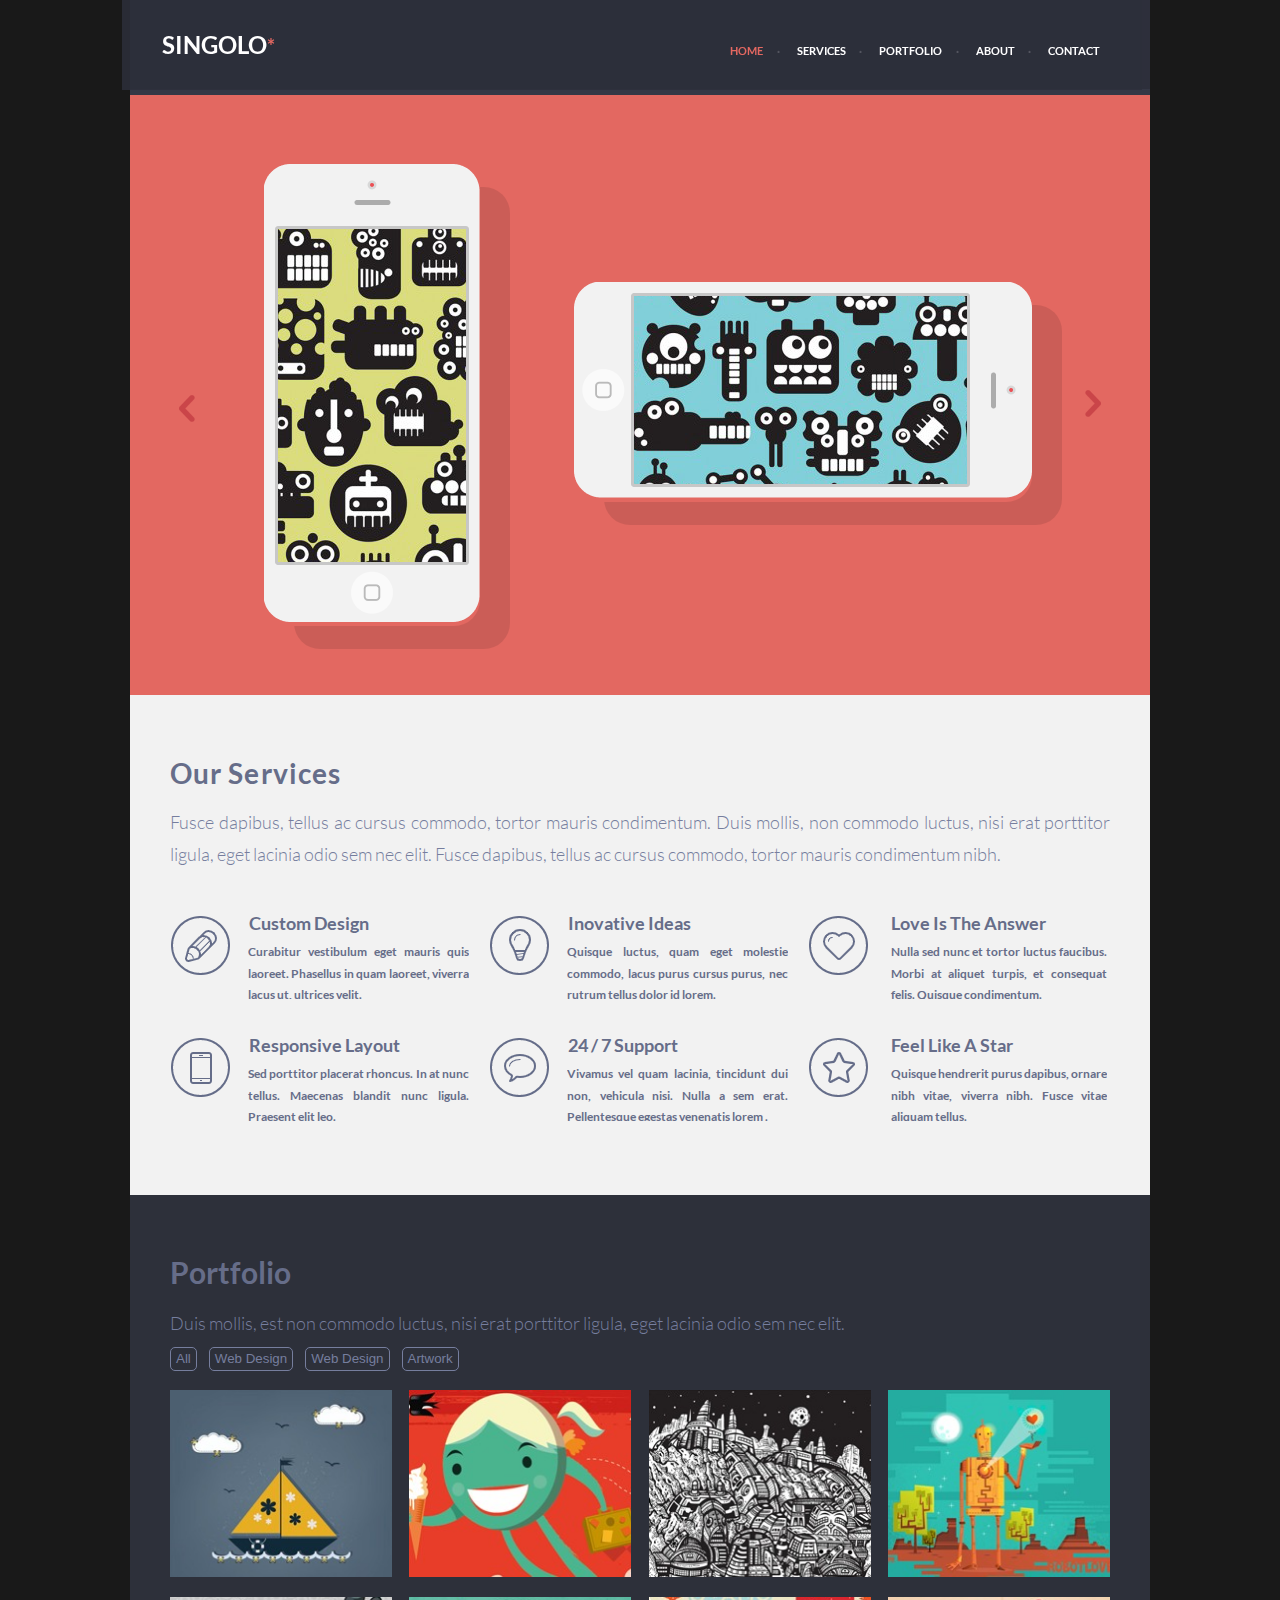
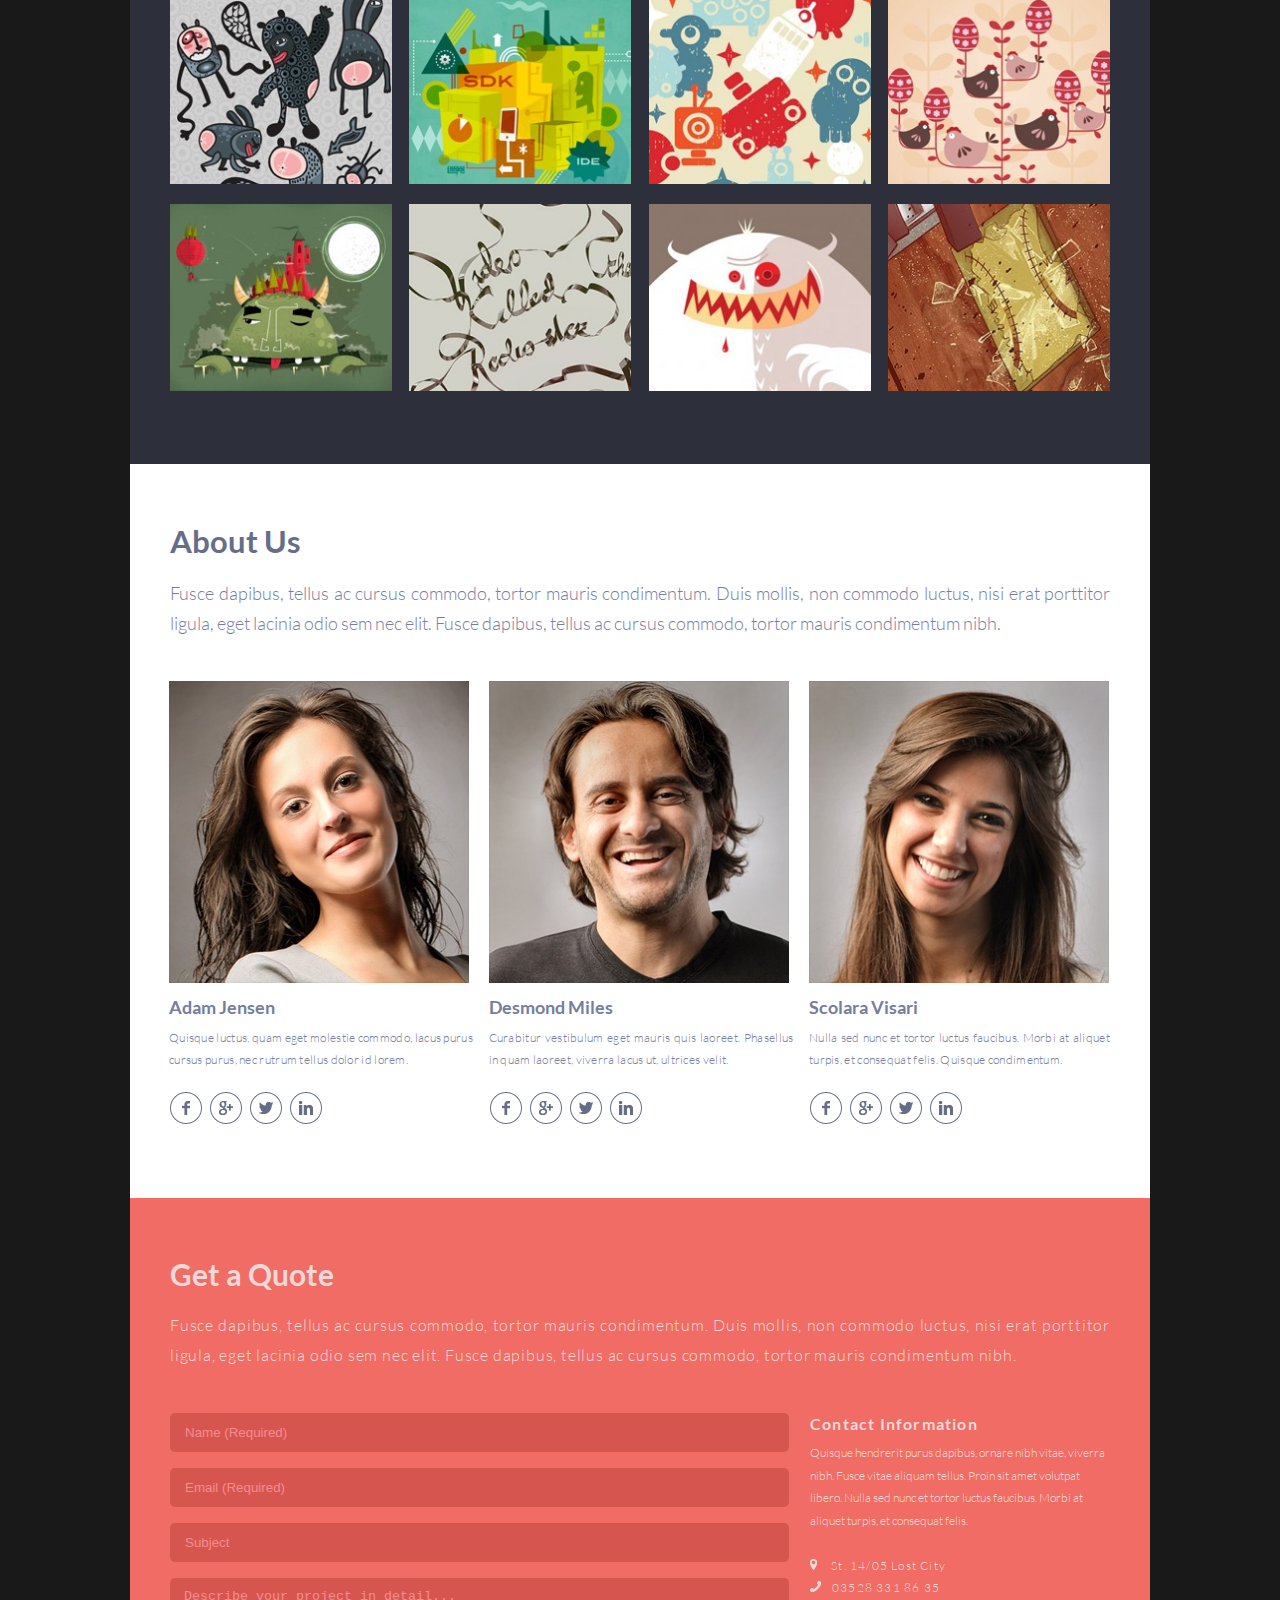
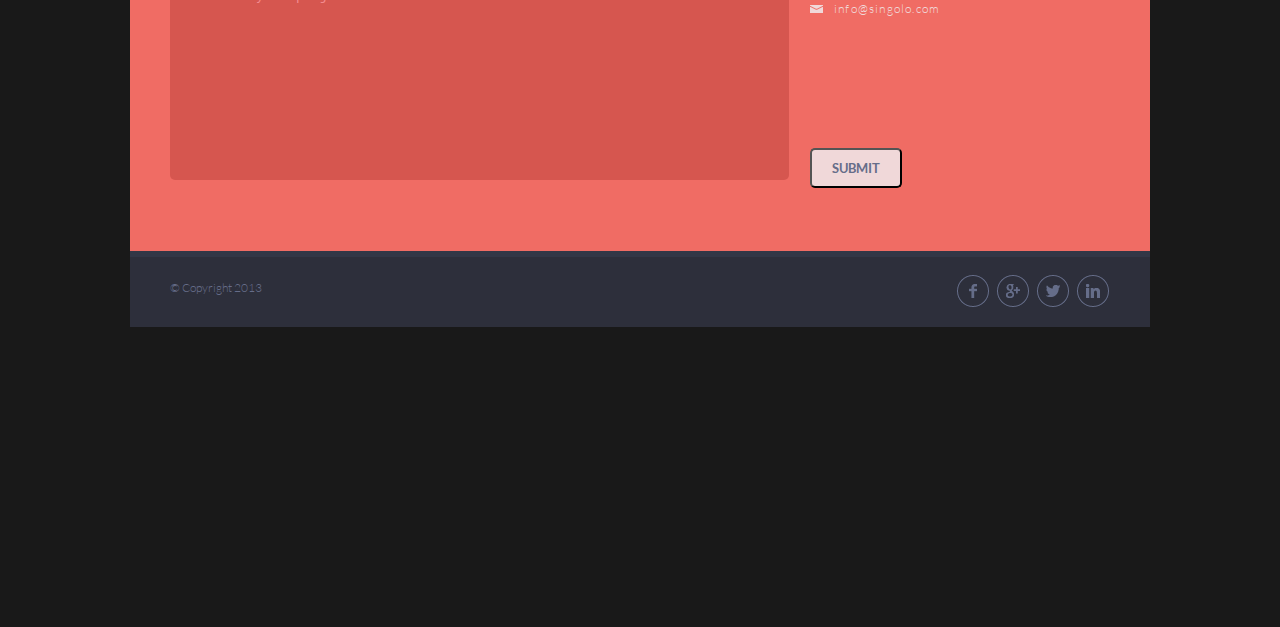
==== index.html @ 14930877 "feat: scroll" ====
<!DOCTYPE html>
<html lang="en">

<head>
    <meta charset="UTF-8">
    <meta name="viewport" content="width=device-width, initial-scale=1.0">
    <link rel="stylesheet" href="./style.css">
    <link rel="shortcut icon" href="./assets/star1.png" type="image/x-icon">
    <title>Singolo</title>
</head>

<body>
    <div class="block" id="home">
        <header class="fixed">
            <!-- <a name="home"></a> -->
            <div class="header">

                <div class="logo">
                    <h1><span>SINGOLO</span><span class="logo-star">*</span></h1>
                </div>
                <ul class="menu" id="top-menu">
                    <li><a class="top-link active" href="#home">HOME</a></li>
                    <li><a class="top-link" href="#services">SERVICES</a></li>
                    <li><a class="top-link" href="#portfolio">PORTFOLIO</a></li>
                    <li><a class="top-link" href="#about-us">ABOUT</a></li>
                    <li><a class="top-link" href="#contacts">CONTACT</a></li>
                </ul>
            </div>
        </header>

        <div class="top-space wrapper"></div>
        <div class="line-top"></div>
        <section class="main wrapper">

            <div class="carousel">
                <div class="item-container">
                    <div class="item current">
                        <div class="slide">
                            <div class="vert_phone">
                                <img src="./assets/vertical.png" alt="Vertical">
                                <div class="black-left hidden"></div>
                            </div>
                            <div class="horizontal_phone">
                                <img src="./assets/horiz.png" alt="Horizontal">
                                <div class="black-right hidden"></div>
                            </div>
                        </div>
                    </div>
                    <div class="item blue">
                        <div class="slide">
                            <div class="slide-blue">
                                <img src="./assets/Component1.png" alt="slide2">
                                <div class="black-blue hidden"></div>
                            </div>
                        </div>
                    </div>
                </div>
                <div class="left-arr">
                    <img src="./assets/left.svg" alt="left arrow">
                </div>
                <div class="right-arr">
                    <img src="./assets/right.svg" alt="right arrow">
                </div>

            </div>
        </section>
    </div>

    <main>
        <section class="services wrapper block" id="services">
            <!-- <a name="services"></a> -->
            <p class="services_title">Our Services</p>
            <p class="service_text">Fusce dapibus, tellus ac cursus commodo, tortor mauris condimentum. Duis mollis, non commodo luctus, nisi erat porttitor ligula, eget lacinia odio sem nec elit. Fusce dapibus, tellus ac cursus commodo, tortor mauris condimentum nibh.</p>
            <div class="service_list">
                <div class="service_item">
                    <div class="service-img">
                        <img src="./assets/pen.png" alt="pen">
                    </div>
                    <div class="combo-text">
                        <p class="title">Custom Design</p>
                        <p class="text">Curabitur vestibulum eget mauris quis laoreet. Phasellus in quam laoreet, viverra lacus ut, ultrices velit.</p>
                    </div>
                </div>
                <div class="service_item">
                    <div class="service-img"><img src="./assets/bulb.png" alt="bulb"></div>
                    <div class="combo-text">
                        <p class="title">Inovative Ideas</p>
                        <p class="text">Quisque luctus, quam eget molestie commodo, lacus purus cursus purus, nec rutrum tellus dolor id lorem.</p>
                    </div>
                </div>
                <div class="service_item">
                    <div class="service-img"><img src="./assets/heart.png" alt="heart"></div>
                    <div class="combo-text">
                        <p class="title">Love Is The Answer</p>
                        <p class="text">Nulla sed nunc et tortor luctus faucibus. Morbi at aliquet turpis, et consequat felis. Quisque condimentum.</p>
                    </div>
                </div>
                <div class="service_item">
                    <div class="service-img"><img src="./assets/phone.png" alt="layout"></div>
                    <div class="combo-text">
                        <p class="title">Responsive Layout</p>
                        <p class="text">Sed porttitor placerat rhoncus. In at nunc tellus. Maecenas blandit nunc ligula. Praesent elit leo.</p>
                    </div>
                </div>
                <div class="service_item">
                    <div class="service-img"><img src="./assets/bubble.png" alt="bubble"></div>
                    <div class="combo-text">
                        <p class="title">24 / 7 Support</p>
                        <p class="text">Vivamus vel quam lacinia, tincidunt dui non, vehicula nisi. Nulla a sem erat. Pellentesque egestas venenatis lorem .</p>
                    </div>
                </div>
                <div class="service_item">
                    <div class="service-img"><img src="./assets/star.png" alt="star"></div>
                    <div class="combo-text">
                        <p class="title">Feel Like A Star</p>
                        <p class="text">Quisque hendrerit purus dapibus, ornare nibh vitae, viverra nibh. Fusce vitae aliquam tellus.</p>
                    </div>
                </div>
            </div>

        </section>

        <section class="portfolio wrapper block" id="portfolio">
            <!-- <a name="portfolio"></a> -->
            <h2>Portfolio</h2>
            <p class="portfolio-text">
                Duis mollis, est non commodo luctus, nisi erat porttitor ligula, eget lacinia odio sem nec elit.
            </p>
            <div class="portfolio-buttons">
                <button>All</button>
                <button>Web Design</button>
                <button>Web Design</button>
                <button>Artwork</button>
            </div>
            <div class="plates" id="plates">
                <div class="plate"><img src="./assets/Project1.jpeg" alt="proj1"></div>
                <div class="plate"><img src="./assets/Project2.jpeg" alt="proj2"></div>
                <div class="plate"><img src="./assets/Layer3.jpeg" alt="proj3"></div>
                <div class="plate"><img src="./assets/Project4.jpeg" alt="proj4"></div>
                <div class="plate"><img src="./assets/Project5.jpeg" alt="proj5"></div>
                <div class="plate"><img src="./assets/Project6.jpeg" alt="proj6"></div>
                <div class="plate"><img src="./assets/Layer7.jpeg" alt="proj7"></div>
                <div class="plate"><img src="./assets/Layer 8.jpeg" alt="proj8"></div>
                <div class="plate"><img src="./assets/Project9.jpeg" alt="proj9"></div>
                <div class="plate"><img src="./assets/Project10.jpeg" alt="proj10"></div>
                <div class="plate"><img src="./assets/Project11.jpeg" alt="proj11"></div>
                <div class="plate"><img src="./assets/Project12.jpeg" alt="proj12"></div>
            </div>

        </section>

        <section class="about-us wrapper block" id="about-us">
            <!-- <a name="about-us"></a> -->
            <h2>About Us</h2>
            <p class="about-us_text">
                Fusce dapibus, tellus ac cursus commodo, tortor mauris condimentum. Duis mollis, non commodo luctus, nisi erat porttitor ligula, eget lacinia odio sem nec elit. Fusce dapibus, tellus ac cursus commodo, tortor mauris condimentum nibh.
            </p>
            <div class="cards">
                <div class="card">
                    <div class="photo">
                        <img src="./assets/pic1.jpeg" alt="photo1">
                    </div>
                    <h3>Adam Jensen</h3>
                    <p>Quisque luctus, quam eget molestie commodo, lacus purus cursus purus, nec rutrum tellus dolor id lorem.
                    </p>
                    <div class="icons">
                        <a href="#" class="icon"><img src="./assets/facebook.png" alt="facebook"></a>
                        <a href="#" class="icon"><img src="./assets/google.png" alt="google"></a>
                        <a href="#" class="icon"><img src="./assets/twitter.png" alt="twitter"></a>
                        <a href="#" class="icon"><img src="./assets/linkedin.png" alt="linkedIn"></a>
                    </div>
                </div>

                <div class="card">
                    <div class="photo">
                        <img src="./assets/pic2.jpeg" alt="photo2">
                    </div>
                    <h3>Desmond Miles</h3>
                    <p>Curabitur vestibulum eget mauris quis laoreet. Phasellus in quam laoreet, viverra lacus ut, ultrices velit.
                    </p>
                    <div class="icons">
                        <a href="#" class="icon"><img src="./assets/facebook.png" alt="facebook"></a>
                        <a href="#" class="icon"><img src="./assets/google.png" alt="google"></a>
                        <a href="#" class="icon"><img src="./assets/twitter.png" alt="twitter"></a>
                        <a href="#" class="icon"><img src="./assets/linkedin.png" alt="linkedIn"></a>
                    </div>
                </div>

                <div class="card">
                    <div class="photo">
                        <img src="./assets/pic3.jpeg" alt="photo3">
                    </div>
                    <h3>Scolara Visari</h3>
                    <p>Nulla sed nunc et tortor luctus faucibus. Morbi at aliquet turpis, et consequat felis. Quisque condimentum.
                    </p>
                    <div class="icons">
                        <a href="#" class="icon"><img src="./assets/facebook.png" alt="facebook"></a>
                        <a href="#" class="icon"><img src="./assets/google.png" alt="google"></a>
                        <a href="#" class="icon"><img src="./assets/twitter.png" alt="twitter"></a>
                        <a href="#" class="icon"><img src="./assets/linkedin.png" alt="linkedIn"></a>
                    </div>
                </div>

            </div>

        </section>

        <section class="last-part wrapper block" id="contacts">
            <!-- <a name="contacts"></a> -->
            <h2>Get a Quote</h2>
            <p>Fusce dapibus, tellus ac cursus commodo, tortor mauris condimentum. Duis mollis, non commodo luctus, nisi erat porttitor ligula, eget lacinia odio sem nec elit. Fusce dapibus, tellus ac cursus commodo, tortor mauris condimentum nibh.
            </p>
            <div class="form">
                <form action="/action_page.php" target="_blank" method="post" id="data">
                    <input type="text" placeholder="Name (Required)" id="fName" name="fName" required>
                    <input type="email" placeholder="Email (Required)" id="email" name="email" required>
                    <input type="text" placeholder="Subject" id="subject" name="subject">
                    <textarea placeholder="Describe your project in detail..." id="description"></textarea>
                </form>
                <div class="contact-info">
                    <h4>Contact Information</h4>
                    <p class="form-text">Quisque hendrerit purus dapibus, ornare nibh vitae, viverra nibh. Fusce vitae aliquam tellus. Proin sit amet volutpat libero. Nulla sed nunc et tortor luctus faucibus. Morbi at aliquet turpis, et consequat felis.</p>
                    <div class="form-address">
                        <a href="#"><img src="./assets/location.png" alt="location"> St. 14/05 Lost City</a><br>
                        <a href="tel:3318635"><img src="./assets/cell.png" alt="phone">03528 331 86 35 </a><br>
                        <a href="mailto:info@singolo.com"><img src="./assets/mail.png" alt="mail">info@singolo.com</a>
                    </div>
                    <button class="submit-button" type="submit" form="data">SUBMIT</button>
                    <div class="message hidden" id="message-block">
                        <div class="message" id="message">
                            <p>The letter was sent</p>
                            <p><span id="topic"></span> </p>
                            <p><span id="about-what"></span> </p>
                            <button id="close-message">OK</button>
                        </div>
                    </div>
                </div>
            </div>

        </section>
    </main>
    <footer class="footer wrapper">
        <div class="line"></div>

        <div class="footer-info">
            <div>
                <p>&copy; Copyright 2013</p>
            </div>
            <div class="icons bottom">
                <a href="#" class="icon"><img src="./assets/facebook.png" alt="facebook"></a>
                <a href="#" class="icon"><img src="./assets/google.png" alt="google"></a>
                <a href="#" class="icon"><img src="./assets/twitter.png" alt="twitter"></a>
                <a href="#" class="icon"><img src="./assets/linkedin.png" alt="linkedIn"></a>
            </div>
        </div>
    </footer>
    <script src="./script.js"></script>
</body>

</html>
---- style.css ----
@font-face {
    font-family: "Lato";
    src: url("./assets/Lato-Regular.ttf");
}

@font-face {
    font-family: "Lato";
    src: url("./assets/Lato-Light.ttf");
    font-weight: lighter;
}

@font-face {
    font-family: "Lato";
    src: url("./assets/Lato-Bold.ttf");
    font-weight: bold;
}

html {
    scroll-behavior: smooth;
}

* {
    box-sizing: border-box;
    margin: 0;
    padding: 0;
}

body {
    background-color: #191919;
    font-family: "Lato";
}

h1 {
    font-size: 24px;
    font-weight: bold;
    color: white;
}

.logo-star {
    color: #e36861;
    font-size: 20px;
    font-weight: bold;
}

.wrapper {
    max-width: 1020px;
    margin: 0 auto;
    padding: 0 40px;
    background: #2d2f3b;
}

.fixed {
    width: 1020px;
    padding: 0 40px;
    background: rgba(45, 47, 59, 0.85);
    position: fixed;
    top: 0;
    left: calc(100vw/2 - 518px);
    z-index: 5;
}

.header {
    display: flex;
    height: 90px;
    justify-content: space-between;
    align-items: center;
    color: white;
    font-weight: bold;
    padding-top: 10px;
    padding-right: 2px;
}

.logo {
    height: 20px;
    padding-bottom: 40px;
}

.menu {
    display: flex;
    width: 370px;
    font-size: 11px;
    list-style: none;
    justify-content: space-between;
    height: 100%;
    align-items: center;
}

.top-link {
    height: 90%;
    line-height: 7;
    color: white;
    text-decoration: none;
}

.top-link::before {
    content: '·';
    color: #ffffff30;
    margin-right: 17px;
}

.top-link:hover {
    color: #e36861;
}

.menu li:first-child a::before {
    content: '';
    margin-right: 0;
}

.menu:hover {
    cursor: pointer;
}

.active {
    color: #e36861;
}

.line-top {
    background-color: #353846;
    height: 6px;
    width: 1020px;
    margin: 0 auto;
}

.line {
    background-color: #323746;
    height: 6px;
    width: 1020px;
    margin: 0 auto;
}

.top-space {
    height: 89px;
    background-color: rgb(45, 47, 59);
}

.main {
    height: 600px;
    background-color: #e36861;
    display: flex;
    justify-content: space-between;
    align-items: center;
    position: relative;
}

.left-arr {
    position: absolute;
    top: 50%;
    left: 1%;
}

.right-arr {
    position: absolute;
    top: 49%;
    right: 1%;
}

.left-arr:hover,
.right-arr:hover {
    cursor: pointer;
    transform: scale(1.3);
}

.vert_phone {
    box-shadow: 30px 23px 0px 0px rgba(0, 0, 0, 0.1);
    border-radius: 26px;
}

.horizontal_phone {
    margin-right: -16px;
    margin-top: -7px;
    box-shadow: 30px 23px 0px 0px rgba(0, 0, 0, 0.1);
    border-radius: 26px;
}

.services {
    height: 500px;
    background-color: #f2f2f2;
    color: #666d89;
    border-bottom: solid 6px #f2f2f2;
}

.services_title {
    padding-top: 61px;
    letter-spacing: 1.1px;
    font-weight: bold;
    font-size: 28px;
    color: rgba(102, 109, 137, 255);
}

.service_text {
    margin-top: 16px;
    font-weight: lighter;
    font-size: 18px;
    color: rgba(118, 126, 158, 255);
    line-height: 1.8;
    width: 100%;
    text-align: justify;
}

.service_list {
    display: flex;
    flex-wrap: wrap;
    margin-top: 44px;
    width: 957px;
}

.service_item {
    display: flex;
    max-width: 299px;
    margin-right: 20px;
    text-align: justify;
    max-height: 84px;
    margin-bottom: 38px;
    line-height: 1.4;
}

.combo-text {
    overflow: hidden;
}

.service-img {
    width: 78px;
}

.service_item img {
    margin-right: 20px;
}

.service_item .title {
    font-size: 18px;
    font-weight: bold;
    margin-top: -4px;
    margin-bottom: 5px;
    padding-left: 1px;
}

.service_list .service_item:nth-child(3n) p {
    padding-left: 5px;
}

.service_item .text {
    font-size: 12px;
    line-height: 1.8;
    font-weight: bold;
}

.portfolio {
    background-color: #2d303a;
    color: #4f5569;
    height: 869px;
}

.portfolio h2 {
    color: #666d89;
    font-family: "Lato";
    font-size: 30px;
    font-weight: bold;
    text-align: left;
    padding-top: 59px;
}

.portfolio-text {
    font-family: Lato;
    font-size: 18px;
    color: rgba(118, 126, 158, 255);
    font-weight: lighter;
    text-align: left;
    margin-top: 22px;
}

.portfolio-buttons {
    padding-top: 10px;
}

.portfolio-buttons button {
    color: rgba(118, 126, 158, 255);
    border: 1px solid rgba(118, 126, 158, 255);
    border-radius: 5px;
    background-color: transparent;
    padding: 3px 5px 4px;
    margin-right: 9px;
    margin-top: 3px;
    outline: none;
}

.portfolio-buttons>button:hover {
    color: white;
    border: 1px solid white;
    cursor: pointer;
}

.plates {
    display: flex;
    overflow: hidden;
    flex-wrap: wrap;
    justify-content: space-between;
    width: 942px;
    height: 618px;
    margin-top: 2px;
}

.plates img {
    width: 222px;
    height: 187px;
}

.plate {
    width: 224px;
    height: 190px;
    margin-top: 17px;
}

.active-border {
    border: #F06C64 solid 5px;
}

.about-us {
    height: 734px;
    background-color: white;
    color: rgba(118, 126, 158, 255);
    font-size: 31px;
    padding-top: 58px;
}

.about-us h2 {
    color: #666d89;
    font-family: "Lato";
    font-weight: bold;
    font-size: 31px;
}

.about-us_text {
    font-size: 18px;
    line-height: 30px;
    color: #767e9e;
    font-family: "Lato";
    font-weight: 300;
    padding-top: 18px;
    width: 100%;
    text-align: justify;
}

.cards {
    display: flex;
    justify-content: space-between;
    margin-top: 43px;
}

.card {
    width: 304px;
    height: 443px;
    margin-left: -1px;
    text-align: justify;
}

.photo img {
    width: 300px;
    height: 302px;
}

.card:nth-child(2) {
    width: 305px;
}

.card:last-child {
    width: 301px;
}

.card h3 {
    font-size: 18px;
    margin-top: 6px;
    white-space: nowrap;
    overflow: hidden;
    text-overflow: ellipsis;
}

.card p {
    font-size: 12px;
    line-height: 22px;
    color: #767e9e;
    font-family: "Lato";
    font-weight: 400;
    margin-top: 9px;
    letter-spacing: 0.3px;
}

.icons {
    margin-top: 20px;
}

.icon:hover img {
    background-color: #e36861;
    border-radius: 50%;
}

.last-part {
    height: 653px;
    background-color: #f06c64;
    color: #f0d8d9;
}

.last-part h2 {
    margin-bottom: 18px;
    padding-top: 58px;
    font-size: 30px;
}

.last-part>p {
    line-height: 1.9;
    font-family: "Lato";
    text-align: left;
    letter-spacing: 0.8px;
    text-align: justify;
}

.form {
    display: flex;
    justify-content: space-between;
    margin-top: 42px;
}

.form form {
    width: 619px;
}

.form input::placeholder,
.form textarea::placeholder {
    color: #f48c8f;
    opacity: 1;
}

.form input {
    width: 100%;
    padding: 12px 15px;
    box-sizing: border-box;
    border: none;
    border-radius: 5px;
    background-color: #d6564f;
    color: #f0d8d9;
    margin-bottom: 16px;
    outline: none;
}

.form textarea {
    height: 202px;
    width: 100%;
    padding: 11px 15px 13px 14px;
    box-sizing: border-box;
    border: none;
    border-radius: 5px;
    background-color: #d6564f;
    color: #f0d8d9;
    margin-bottom: 16px;
    resize: none;
    outline: none;
}

.contact-info {
    width: 300px;
}

.contact-info h4 {
    letter-spacing: 1.2px;
    margin-top: 1px;
}

.form-text {
    font-size: 12px;
    color: rgba(240, 216, 217, 255);
    line-height: 1.9;
    margin-top: 9px;
}

.submit-button {
    margin-top: 128px;
    padding: 10px 20px;
    border-radius: 5px;
    outline: none;
    background-color: #f0d8d9;
    color: #666d89;
    font-weight: bold;
    font-family: 'Lato';
}

.form-address {
    font-size: 12px;
    margin-top: 22px;
}

.form-address a {
    text-decoration: none;
    line-height: 1.8;
    color: rgba(240, 216, 217, 255);
    letter-spacing: 1.2px;
}

.form-address img {
    margin-right: 11px;
}

.footer {
    height: 76px;
    margin-bottom: 300px;
}

.footer-info {
    display: flex;
    justify-content: space-between;
    color: #666d89;
    margin-top: 22px;
}

.footer-info div:first-child {
    margin-top: -4px;
}

.footer-info p {
    line-height: 2.1;
    font-size: 12px;
}

.bottom {
    margin-top: -5px;
}

.bottom a {
    margin-left: 3px;
}

.line {
    height: 6px;
    margin-left: -40px;
}

#message-block {
    position: fixed;
    height: 100vh;
    width: 99vw;
    top: 0;
    left: 0;
    background-color: #0007;
}

#message-block.hidden {
    display: none;
}

#message {
    position: absolute;
    width: 300px;
    top: 50%;
    left: calc(50% - 150px);
    border: lightgreen solid 5px;
    text-align: center;
    background-color: #f06c64;
    color: #191919;
    padding: 10px;
    font-weight: bold;
    line-height: 2;
    box-shadow: 0 0 10px 10px #5b7429;
}

#topic {
    font-style: italic;
}

#close-message {
    padding: 5px 10px;
    margin: 10px;
    color: #2d2f3b;
    background-color: bisque;
    box-shadow: 0 0 7px 7px rgb(202, 187, 53);
    cursor: pointer;
}

button.active-white {
    color: white;
    border: 1px solid whitesmoke;
}

div.hidden {
    display: none;
}

.black-left {
    display: block;
    width: 189px;
    height: 333px;
    position: absolute;
    background-color: black;
    top: 93px;
    left: 107px;
    border-radius: 2px;
}

.black-right {
    display: block;
    width: 333px;
    height: 189px;
    position: absolute;
    background-color: black;
    top: 158px;
    right: 143px;
    border-radius: 2px;
}

.black-blue {
    display: block;
    width: 200px;
    height: 355px;
    position: absolute;
    background-color: black;
    top: 68px;
    left: 357px;
    border-radius: 2px;
}

.carousel {
    position: relative;
    width: 100%;
}

.item {
    display: none;
    position: relative;
    margin: 0 auto;
    animation: 0.5s ease-in-out;
}

.item-container {
    position: relative;
    width: 100%;
    overflow: hidden;
}

.slide {
    display: flex;
    justify-content: space-evenly;
    align-items: center;
    height: 516px;
}

.current,
.next {
    display: block;
}

.next {
    position: absolute;
    top: 0;
    width: 100%;
}

.to-left {
    animation-name: left;
}

.to-right {
    animation-name: right;
    animation-direction: reverse;
}

.from-left {
    animation-name: left;
    animation-direction: reverse;
}

.from-right {
    animation-name: right;
}

@keyframes left {
    from {
        left: 0;
    }
    to {
        left: -100%
    }
}

@keyframes right {
    from {
        left: 100%
    }
    to {
        left: 0;
    }
}
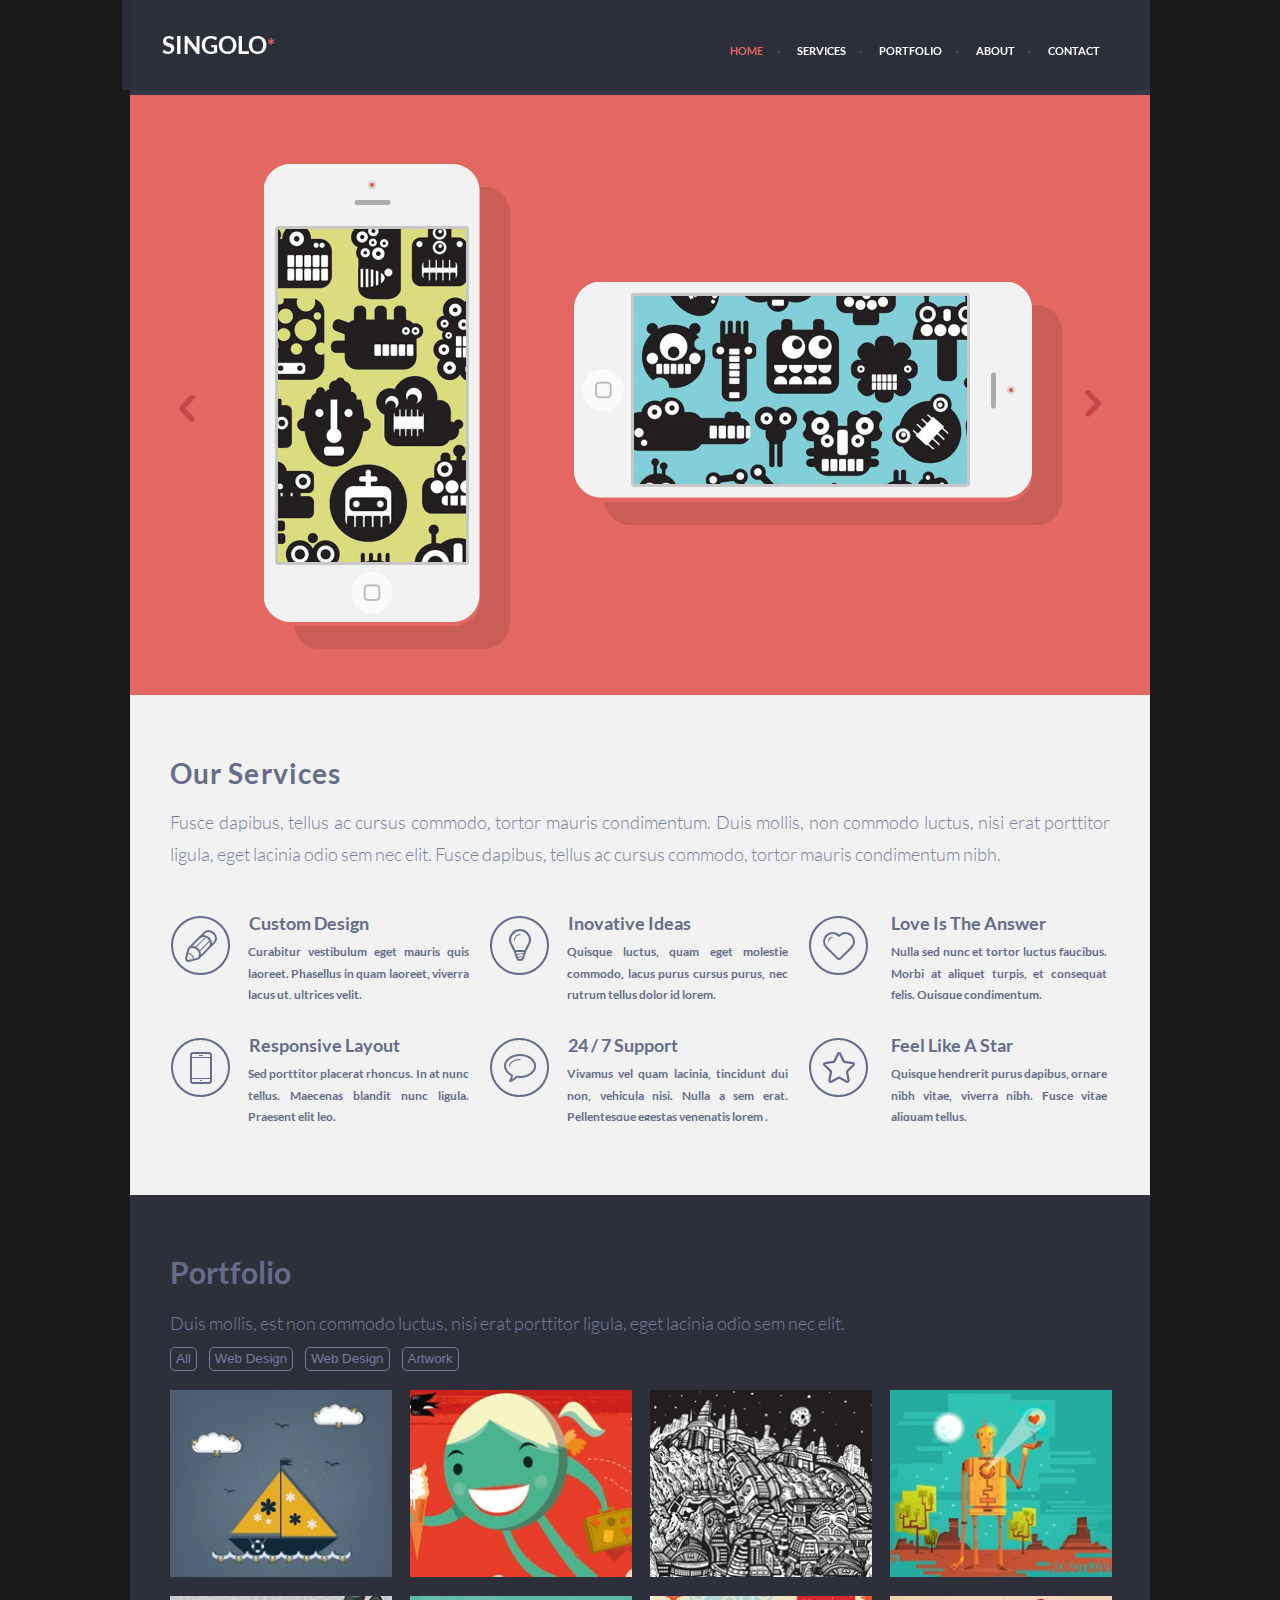
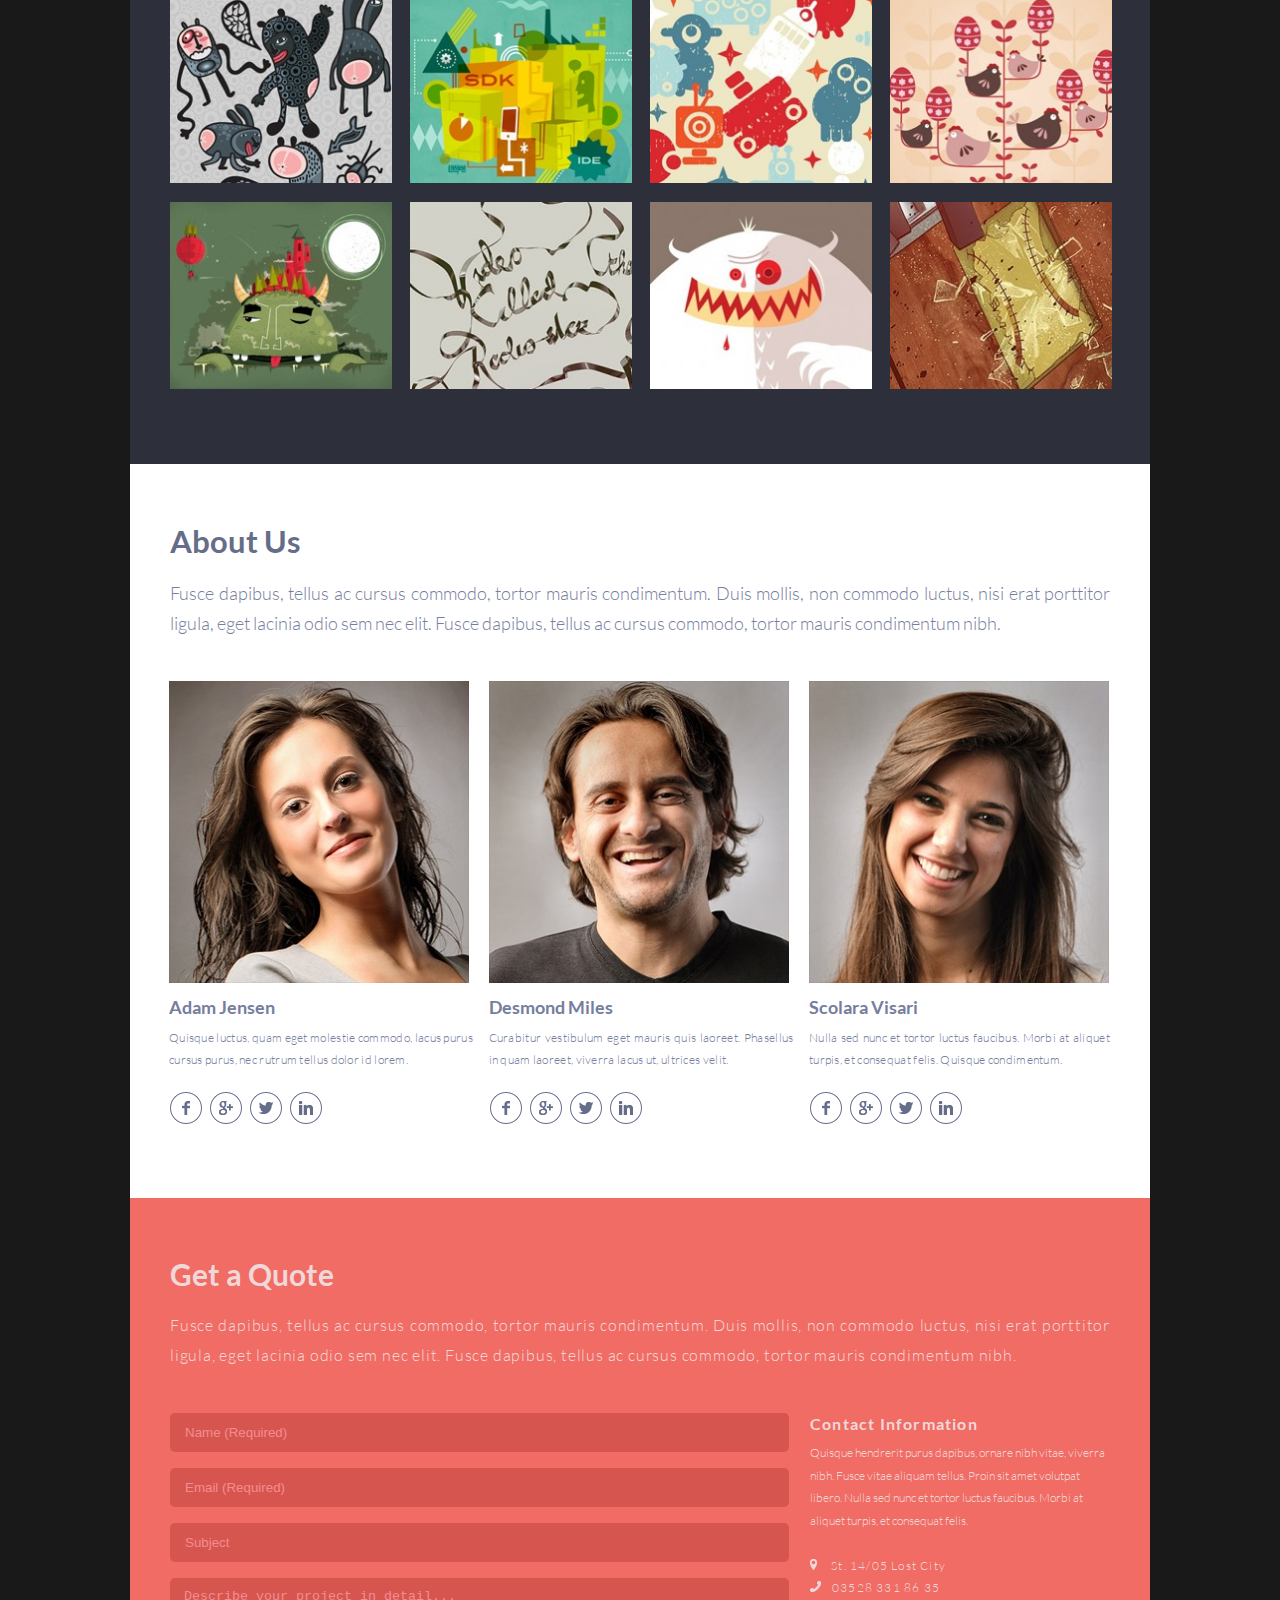
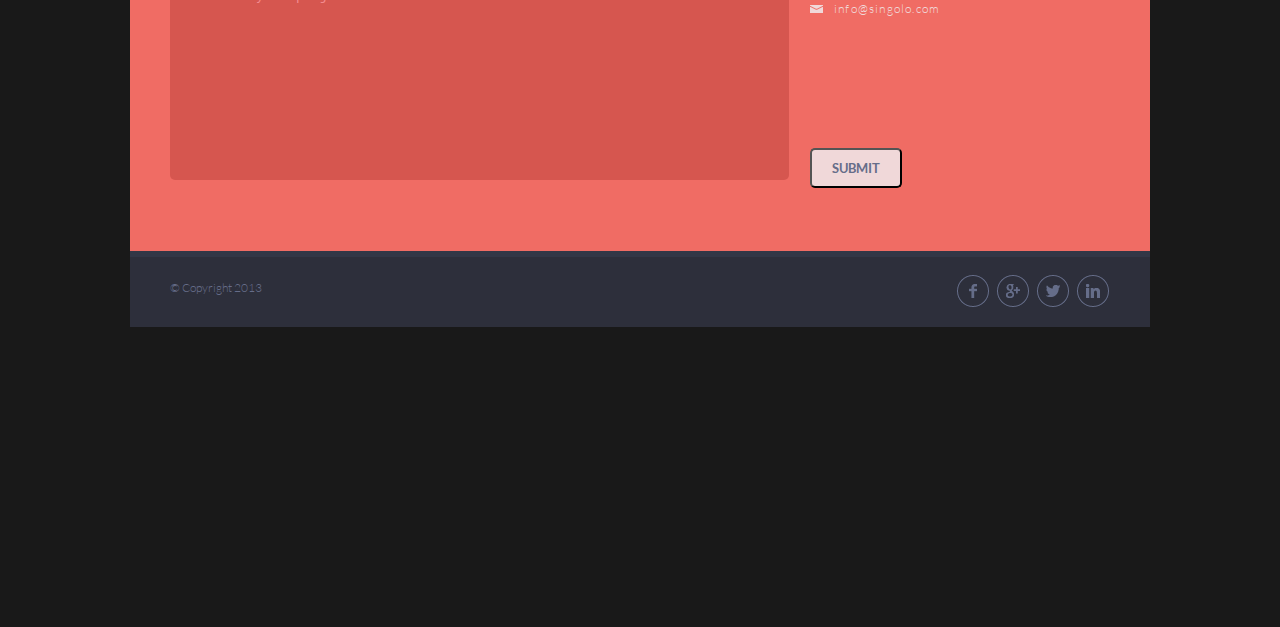
==== commit f1eff01e: "refactor: textarea" ====
--- a/index.html
+++ b/index.html
@@ -215,7 +215,7 @@
                     <input type="text" placeholder="Name (Required)" id="fName" name="fName" required>
                     <input type="email" placeholder="Email (Required)" id="email" name="email" required>
                     <input type="text" placeholder="Subject" id="subject" name="subject">
-                    <textarea placeholder="Describe your project in detail..." id="description"></textarea>
+                    <textarea placeholder="Describe your project in detail..." id="description" maxlength="150"></textarea>
                 </form>
                 <div class="contact-info">
                     <h4>Contact Information</h4>
--- a/style.css
+++ b/style.css
@@ -306,8 +306,8 @@
 }
 
 .plate {
-    width: 224px;
-    height: 190px;
+    width: 222px;
+    height: 187px;
     margin-top: 17px;
 }
 
@@ -686,4 +686,5 @@
     to {
         left: 0;
     }
-}+}
+
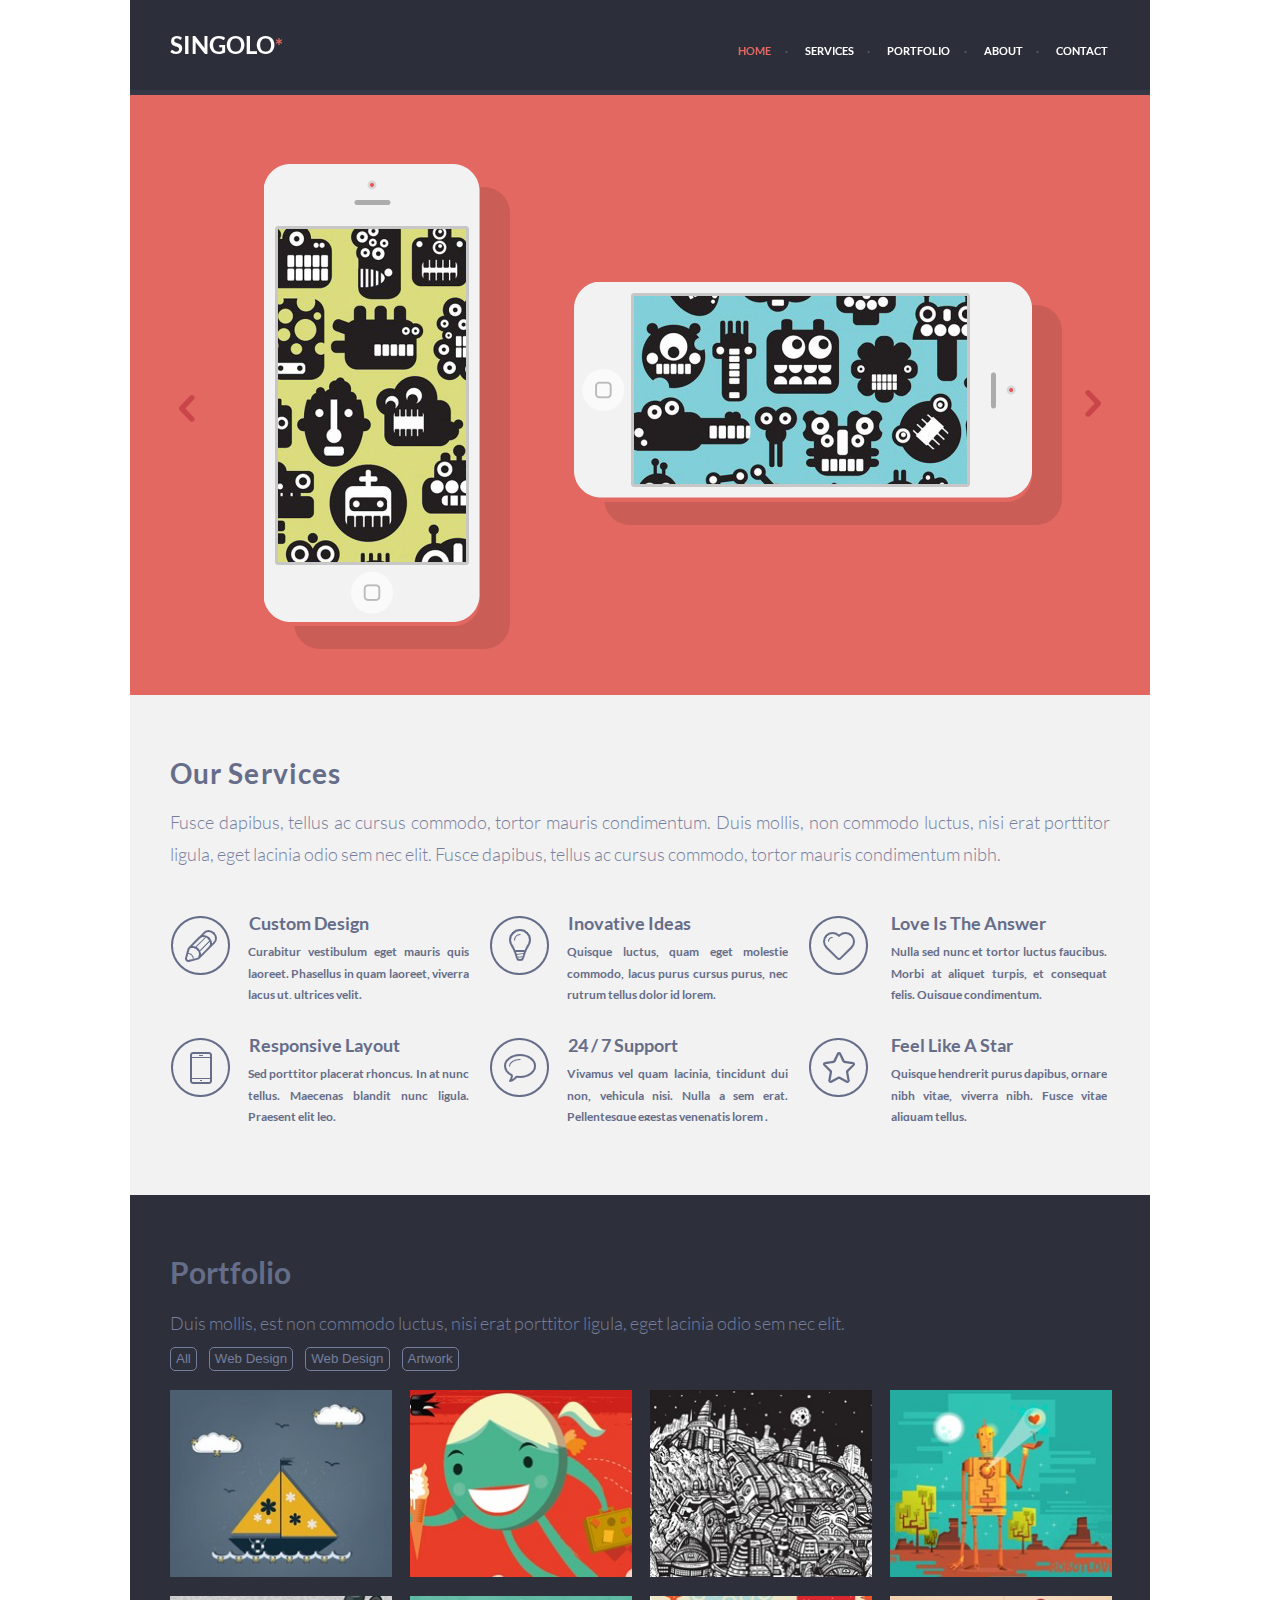
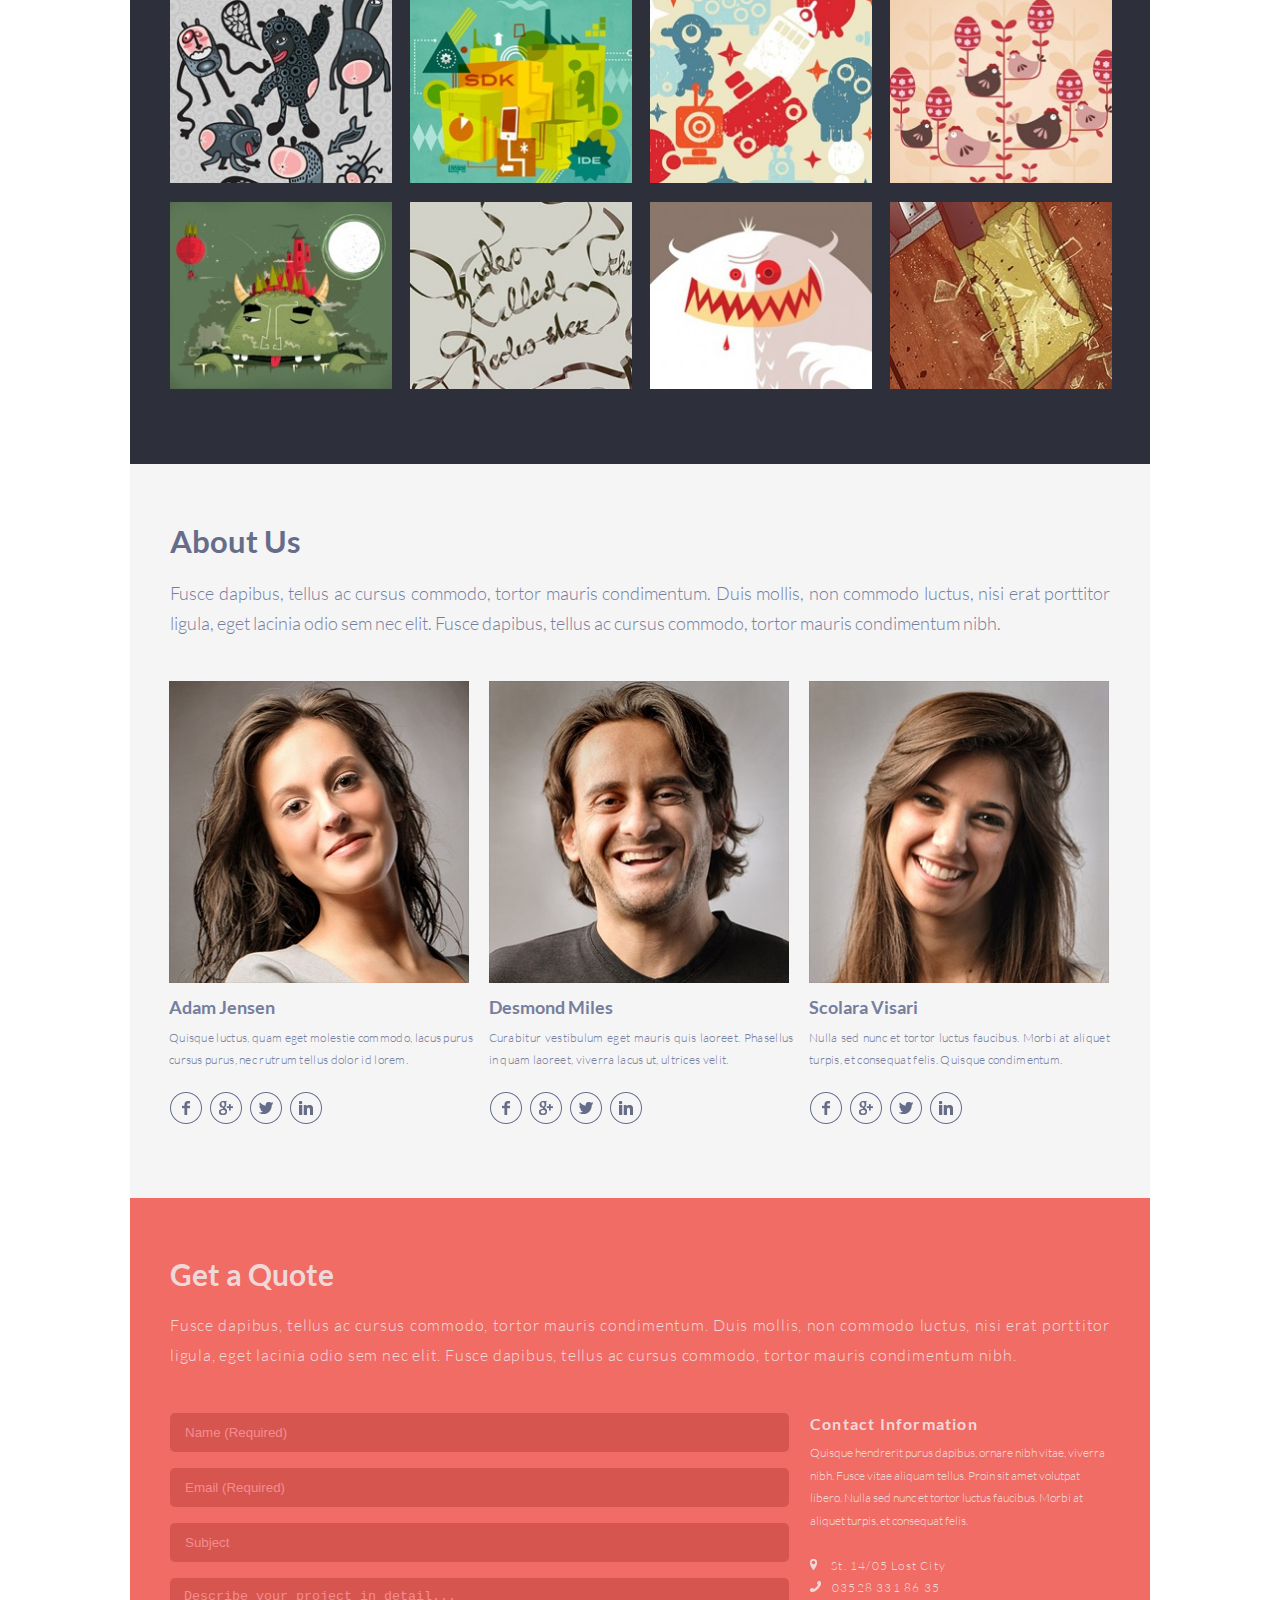
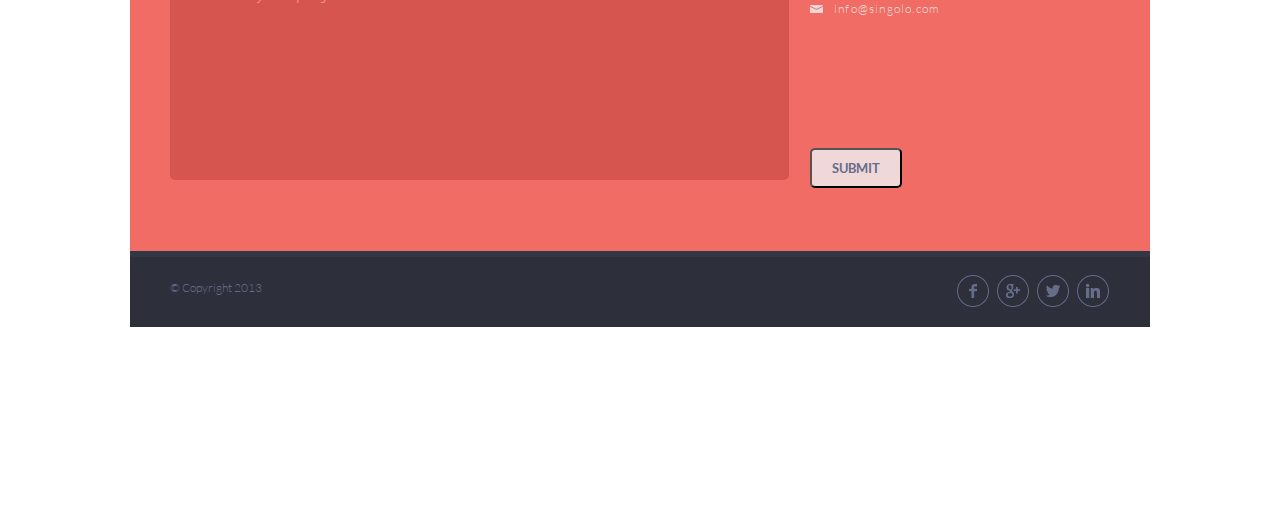
==== commit b25ea680: "refactor" ====
--- a/index.html
+++ b/index.html
@@ -221,7 +221,7 @@
                     <h4>Contact Information</h4>
                     <p class="form-text">Quisque hendrerit purus dapibus, ornare nibh vitae, viverra nibh. Fusce vitae aliquam tellus. Proin sit amet volutpat libero. Nulla sed nunc et tortor luctus faucibus. Morbi at aliquet turpis, et consequat felis.</p>
                     <div class="form-address">
-                        <a href="#"><img src="./assets/location.png" alt="location"> St. 14/05 Lost City</a><br>
+                        <a href="https://www.google.com/maps" target="_blank"><img src="./assets/location.png" alt="location"> St. 14/05 Lost City</a><br>
                         <a href="tel:3318635"><img src="./assets/cell.png" alt="phone">03528 331 86 35 </a><br>
                         <a href="mailto:info@singolo.com"><img src="./assets/mail.png" alt="mail">info@singolo.com</a>
                     </div>
--- a/style.css
+++ b/style.css
@@ -26,7 +26,7 @@
 }
 
 body {
-    background-color: #191919;
+    background-color: white;
     font-family: "Lato";
 }
 
@@ -55,7 +55,7 @@
     background: rgba(45, 47, 59, 0.85);
     position: fixed;
     top: 0;
-    left: calc(100vw/2 - 518px);
+    left: calc((100% - 1020px)/2);
     z-index: 5;
 }
 
@@ -317,7 +317,7 @@
 
 .about-us {
     height: 734px;
-    background-color: white;
+    background-color: whitesmoke;
     color: rgba(118, 126, 158, 255);
     font-size: 31px;
     padding-top: 58px;
@@ -501,7 +501,7 @@
 
 .footer {
     height: 76px;
-    margin-bottom: 300px;
+    margin-bottom: 200px;
 }
 
 .footer-info {
@@ -674,6 +674,7 @@
     from {
         left: 0;
     }
+
     to {
         left: -100%
     }
@@ -683,6 +684,7 @@
     from {
         left: 100%
     }
+
     to {
         left: 0;
     }
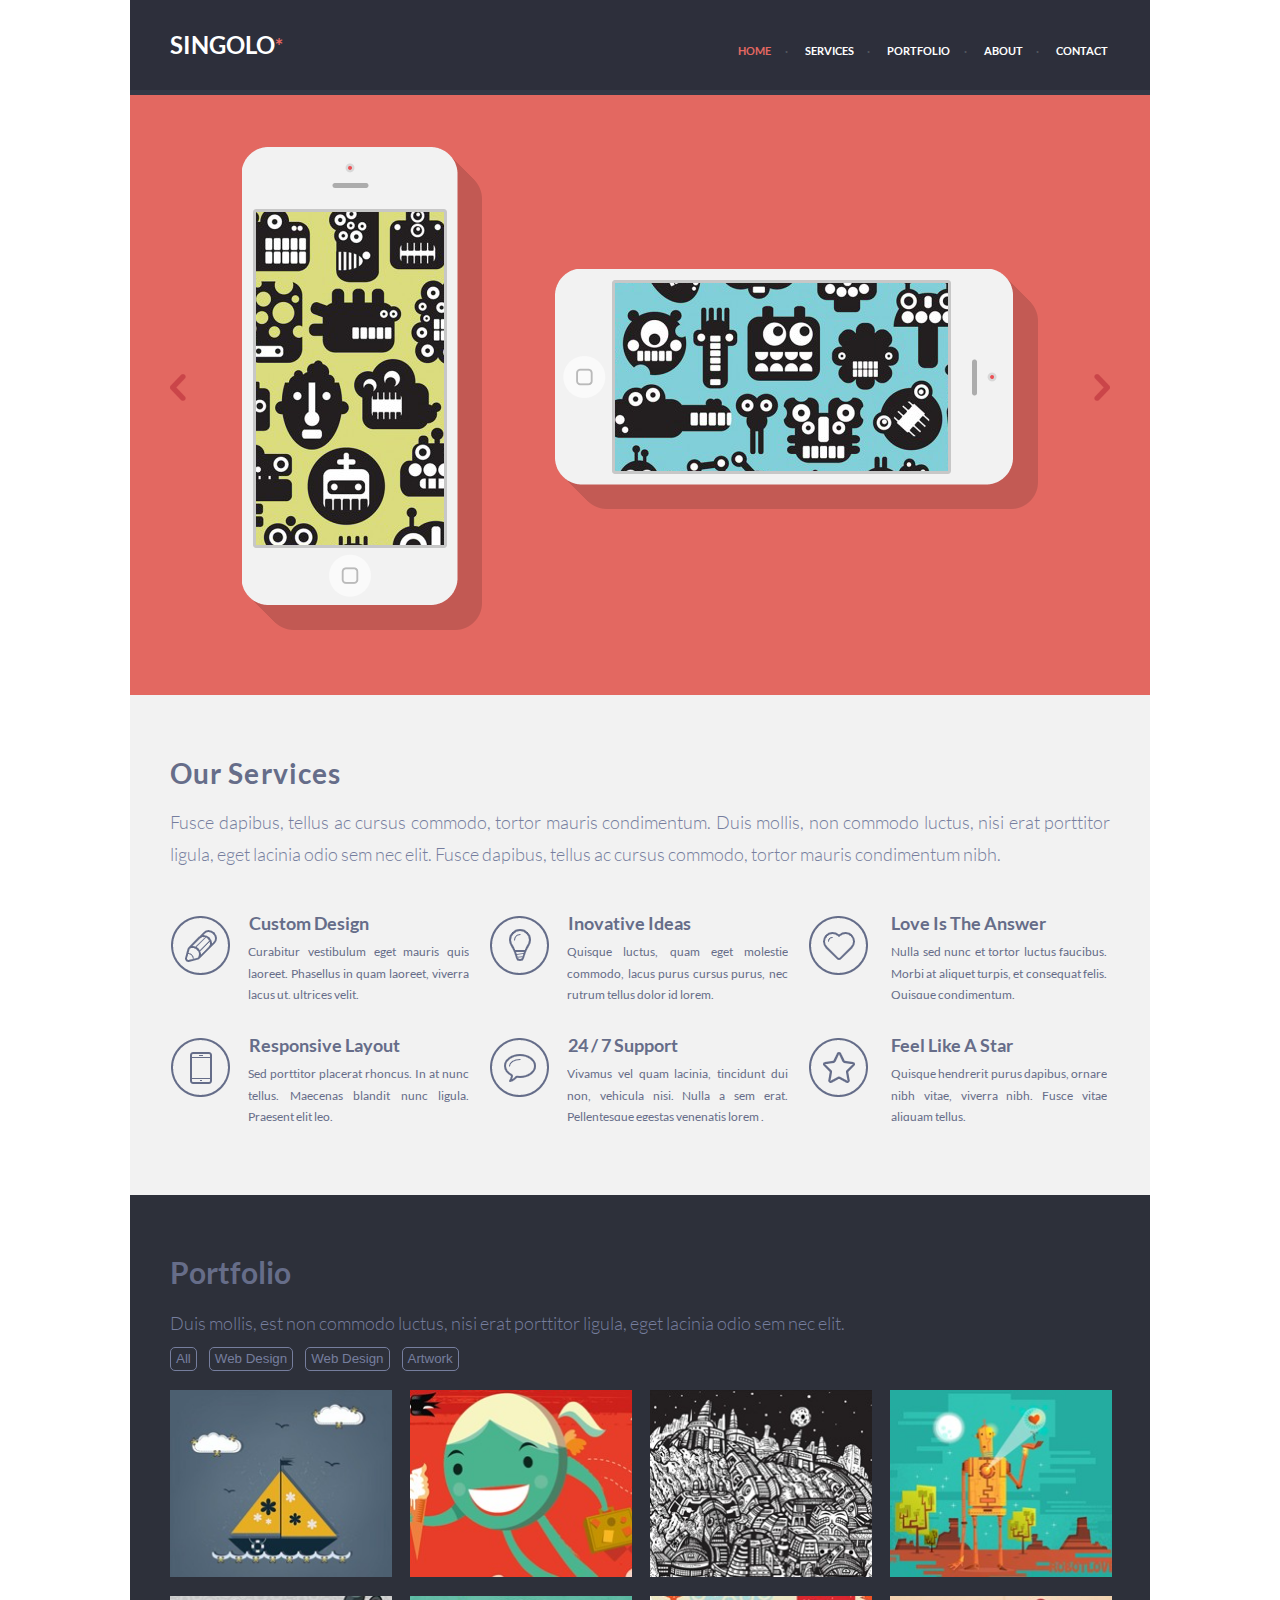
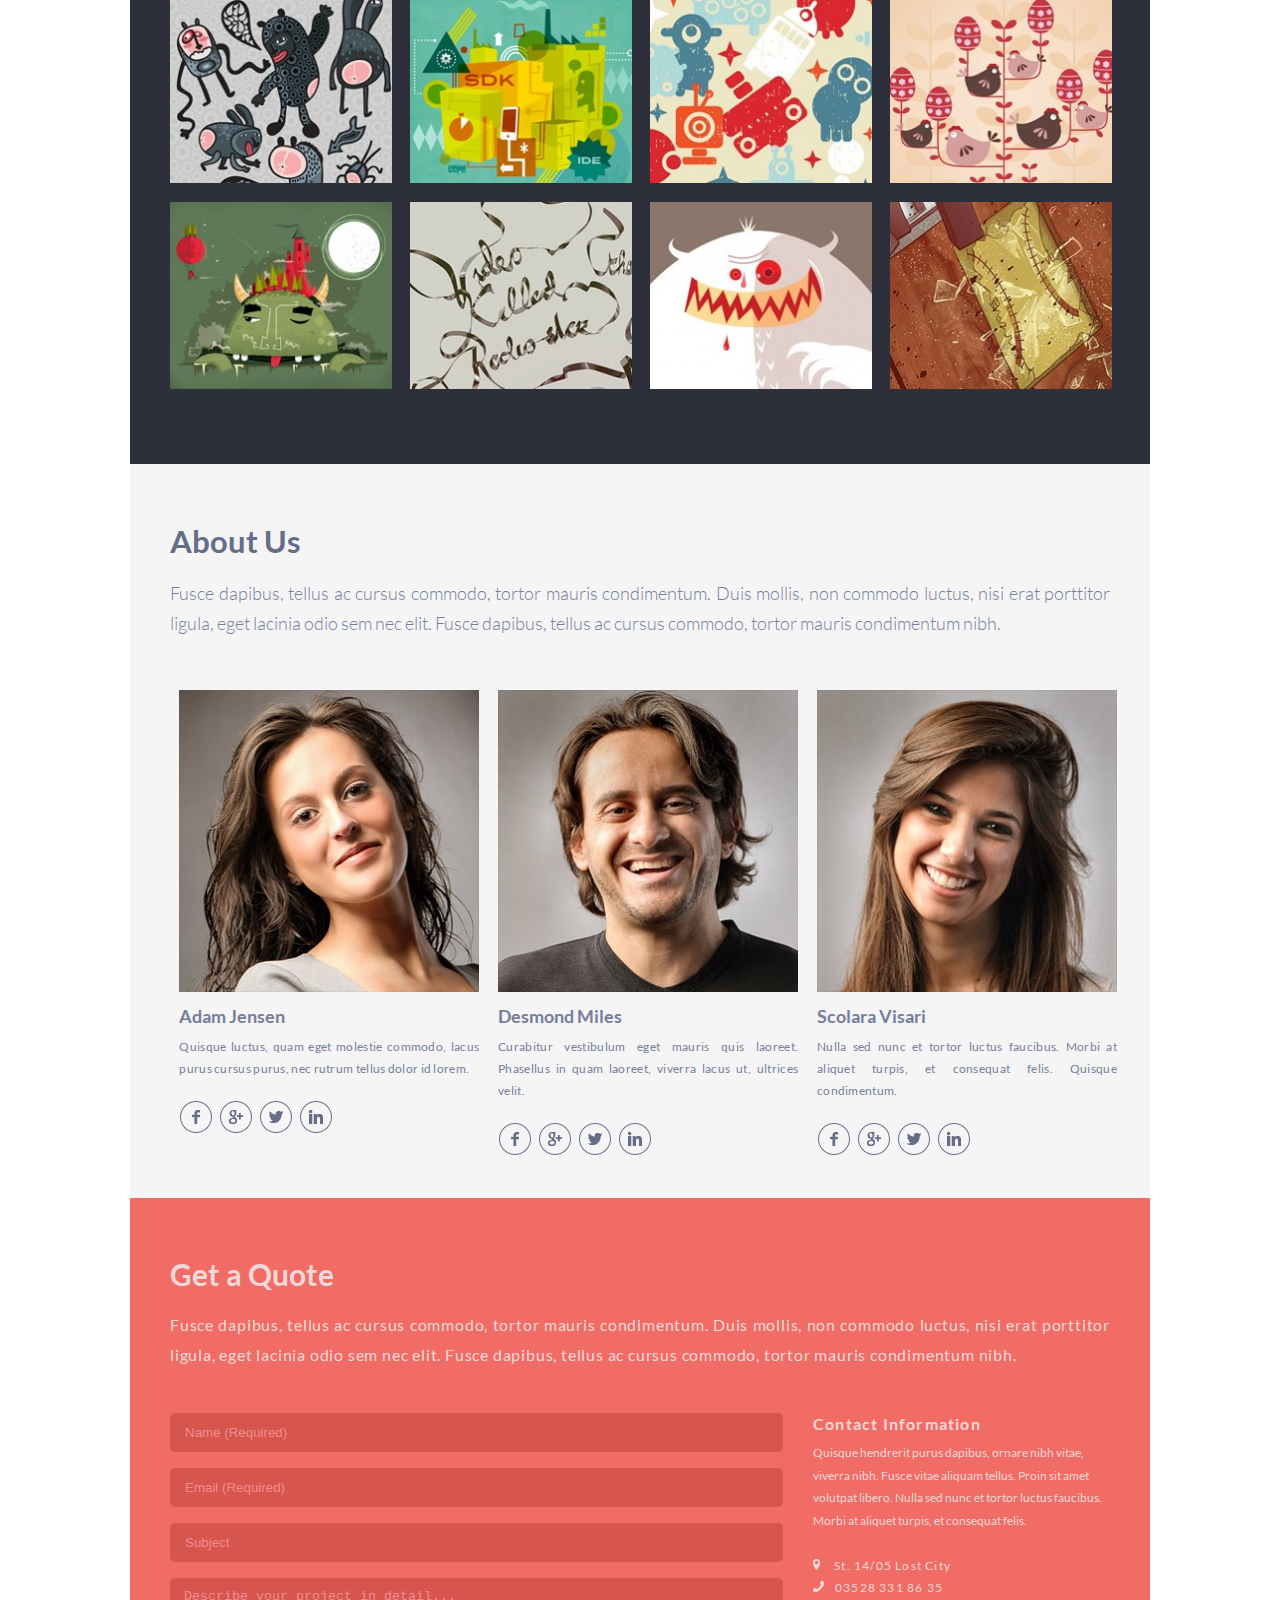
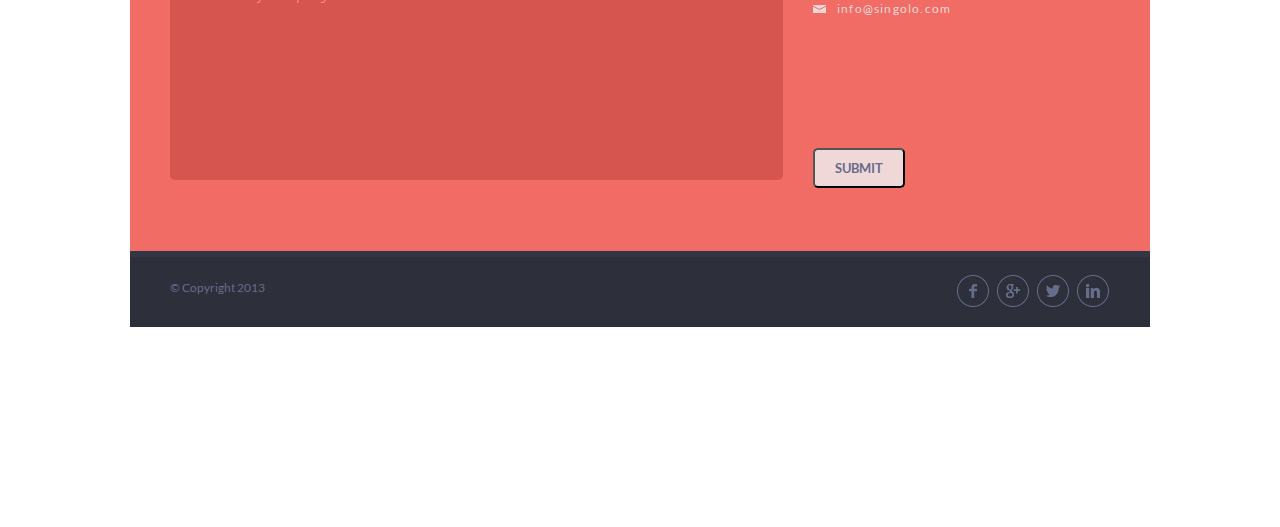
==== commit a965311f: "fix: slider" ====
--- a/index.html
+++ b/index.html
@@ -37,11 +37,11 @@
                     <div class="item current">
                         <div class="slide">
                             <div class="vert_phone">
-                                <img src="./assets/vertical.png" alt="Vertical">
+                                <img src="./assets/phone-vertical.png " alt="Vertical">
                                 <div class="black-left hidden"></div>
                             </div>
                             <div class="horizontal_phone">
-                                <img src="./assets/horiz.png" alt="Horizontal">
+                                <img src="./assets/phone-horizontal.png " alt="Horizontal">
                                 <div class="black-right hidden"></div>
                             </div>
                         </div>
@@ -221,7 +221,7 @@
                     <h4>Contact Information</h4>
                     <p class="form-text">Quisque hendrerit purus dapibus, ornare nibh vitae, viverra nibh. Fusce vitae aliquam tellus. Proin sit amet volutpat libero. Nulla sed nunc et tortor luctus faucibus. Morbi at aliquet turpis, et consequat felis.</p>
                     <div class="form-address">
-                        <a href="https://www.google.com/maps" target="_blank"><img src="./assets/location.png" alt="location"> St. 14/05 Lost City</a><br>
+                        <a href="#"><img src="./assets/location.png" alt="location"> St. 14/05 Lost City</a><br>
                         <a href="tel:3318635"><img src="./assets/cell.png" alt="phone">03528 331 86 35 </a><br>
                         <a href="mailto:info@singolo.com"><img src="./assets/mail.png" alt="mail">info@singolo.com</a>
                     </div>
@@ -253,6 +253,7 @@
                 <a href="#" class="icon"><img src="./assets/linkedin.png" alt="linkedIn"></a>
             </div>
         </div>
+       
     </footer>
     <script src="./script.js"></script>
 </body>
--- a/style.css
+++ b/style.css
@@ -1,12 +1,13 @@
 @font-face {
     font-family: "Lato";
     src: url("./assets/Lato-Regular.ttf");
+    font-weight: normal;
 }
 
 @font-face {
     font-family: "Lato";
     src: url("./assets/Lato-Light.ttf");
-    font-weight: lighter;
+    font-weight: 300;
 }
 
 @font-face {
@@ -50,13 +51,18 @@
 }
 
 .fixed {
-    width: 1020px;
+    width: 100%;
+    max-width: 1020px;
     padding: 0 40px;
-    background: rgba(45, 47, 59, 0.85);
+    background: rgb(45, 47, 59);
     position: fixed;
     top: 0;
     left: calc((100% - 1020px)/2);
     z-index: 5;
+}
+
+.block {
+    scroll-margin-top: 89px;
 }
 
 .header {
@@ -145,14 +151,14 @@
 
 .left-arr {
     position: absolute;
-    top: 50%;
-    left: 1%;
+    top: 46%;
+    left: 0%;
 }
 
 .right-arr {
     position: absolute;
-    top: 49%;
-    right: 1%;
+    top: 46%;
+    right: 0%;
 }
 
 .left-arr:hover,
@@ -162,15 +168,26 @@
 }
 
 .vert_phone {
-    box-shadow: 30px 23px 0px 0px rgba(0, 0, 0, 0.1);
-    border-radius: 26px;
+    position: relative;
+    margin: -1% 5% 0;
 }
 
 .horizontal_phone {
-    margin-right: -16px;
-    margin-top: -7px;
-    box-shadow: 30px 23px 0px 0px rgba(0, 0, 0, 0.1);
-    border-radius: 26px;
+    position: relative;
+    margin-right: 5%;
+    margin-top: -1%;
+}
+
+.slide-blue {
+    position: relative;
+}
+
+.vert_phone img,
+.horizontal_phone img,
+.slide-blue img {
+    width: 100%;
+    position: relative;
+    cursor: pointer;
 }
 
 .services {
@@ -242,7 +259,7 @@
 .service_item .text {
     font-size: 12px;
     line-height: 1.8;
-    font-weight: bold;
+    font-weight: normal;
 }
 
 .portfolio {
@@ -343,14 +360,14 @@
 
 .cards {
     display: flex;
-    justify-content: space-between;
+    /* justify-content: space-between; */
     margin-top: 43px;
 }
 
 .card {
     width: 304px;
     height: 443px;
-    margin-left: -1px;
+    margin: calc(2%/2);
     text-align: justify;
 }
 
@@ -458,11 +475,13 @@
 
 .contact-info {
     width: 300px;
+    margin-left: 30px;
 }
 
 .contact-info h4 {
     letter-spacing: 1.2px;
     margin-top: 1px;
+
 }
 
 .form-text {
@@ -585,35 +604,42 @@
 
 .black-left {
     display: block;
-    width: 189px;
-    height: 333px;
+    width: 78.9%;
+    height: 68.5%;
     position: absolute;
     background-color: black;
-    top: 93px;
-    left: 107px;
+    top: 13.4%;
+    left: 5.5%;
     border-radius: 2px;
+    cursor: pointer;
+    transition: opacity 0.4s;
+
 }
 
 .black-right {
     display: block;
-    width: 333px;
-    height: 189px;
     position: absolute;
     background-color: black;
-    top: 158px;
-    right: 143px;
+    width: 69%;
+    height: 78.5%;
+    top: 5.2%;
+    right: 18.6%;
     border-radius: 2px;
+    cursor: pointer;
+    transition: opacity 0.4s;
 }
 
 .black-blue {
     display: block;
-    width: 200px;
-    height: 355px;
+    width: 39%;
+    height: 68.5%;
     position: absolute;
     background-color: black;
-    top: 68px;
-    left: 357px;
+    top: 13.4%;
+    left: 28%;
     border-radius: 2px;
+    cursor: pointer;
+    transition: opacity 0.4s;
 }
 
 .carousel {
@@ -690,3 +716,67 @@
     }
 }
 
+@media all and (max-width: 1020px) {
+    .fixed {
+        left: 0px;
+    }
+
+    .services {
+        height: auto;
+    }
+
+    .service_list {
+        width: 100%;
+        justify-content: space-around;
+    }
+
+    .portfolio {
+        height: auto;
+        padding-bottom: 74px;
+    }
+
+    .plates {
+        width: 100%;
+        height: auto;
+        overflow: visible;
+    }
+
+    .plate {
+        margin: 10px;
+        flex: 1 0 20%;
+        width: auto;
+        height: auto;
+    }
+
+    .plates img {
+        width: 100%;
+        height: 100%;
+    }
+
+    .card {
+        flex: 0 1 32%;
+    }
+
+    .photo img {
+        width: 100%;
+        height: 100%;
+    }
+
+    .line-top {
+        width: auto;
+    }
+
+    .line {
+        width: auto;
+    }
+}
+
+@media all and (max-width: 768px) {
+
+
+    .plate {
+
+        flex: 1 0 30%;
+
+    }
+}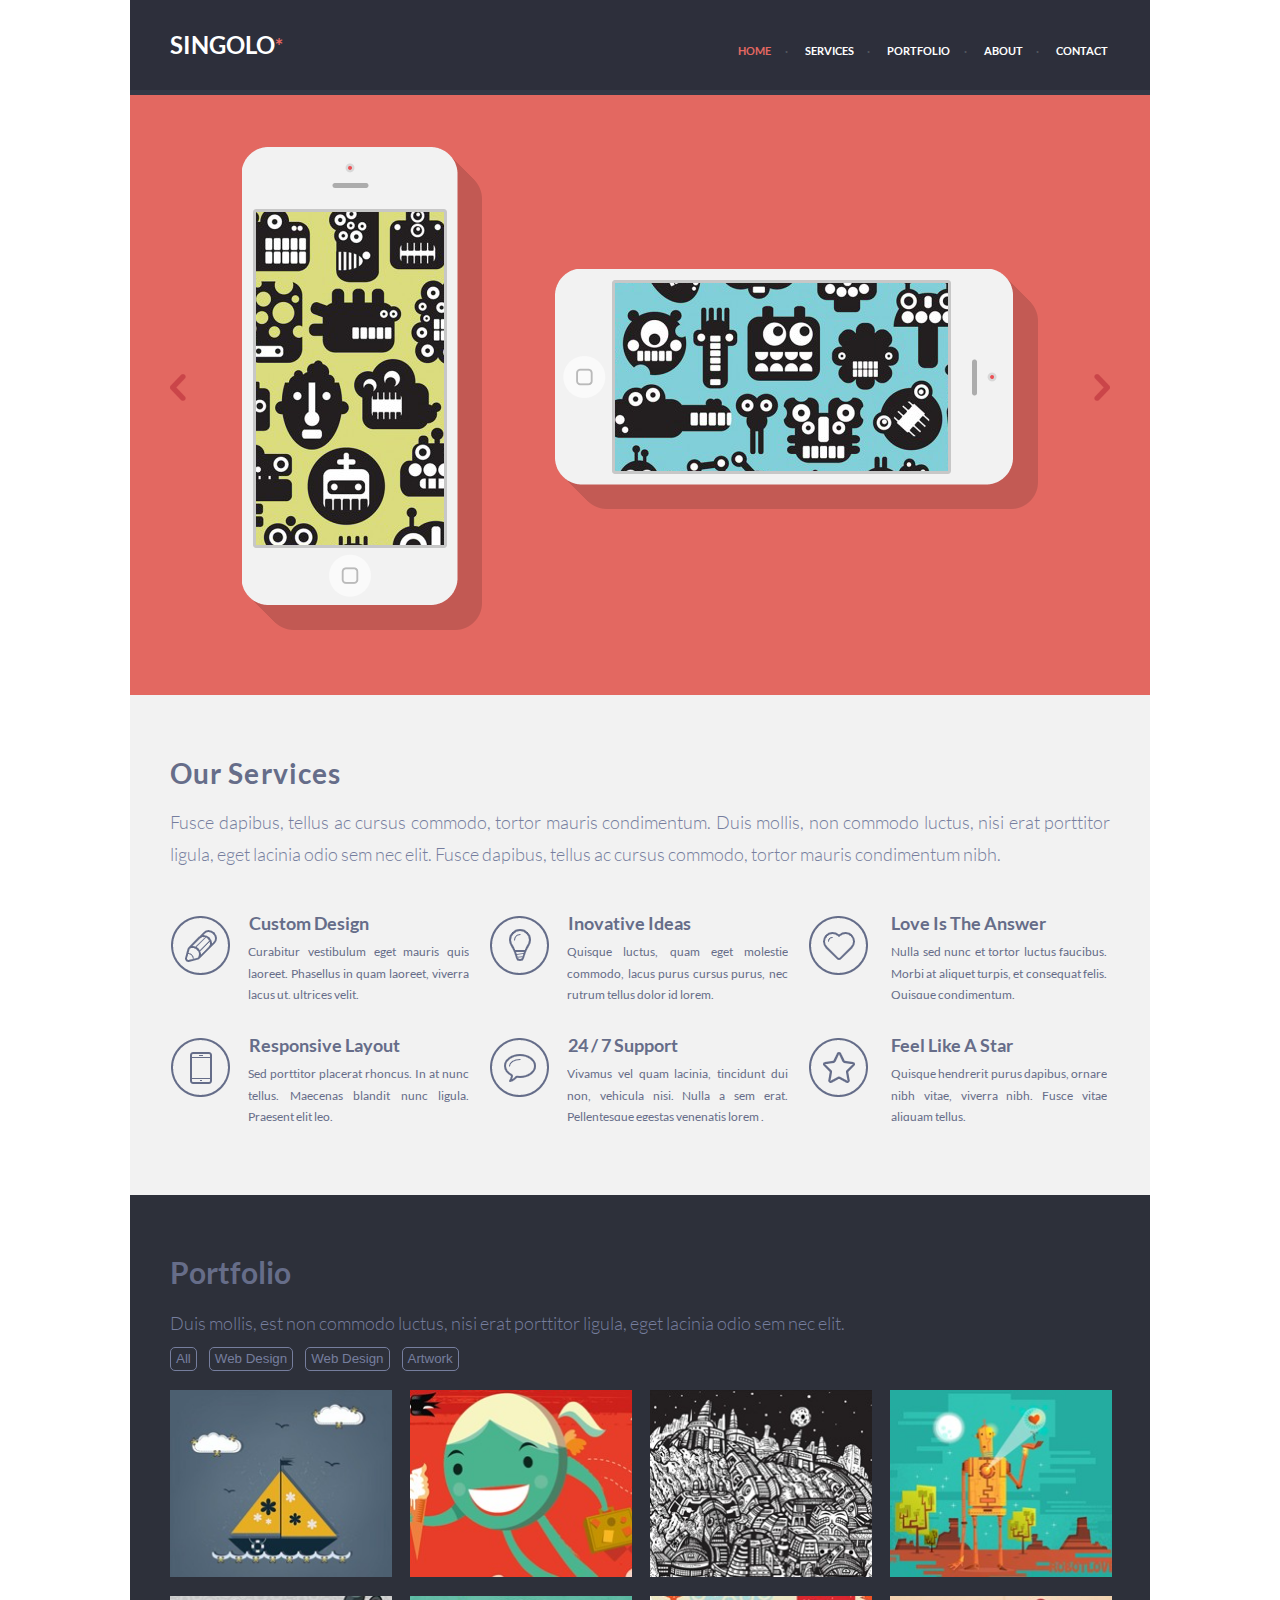
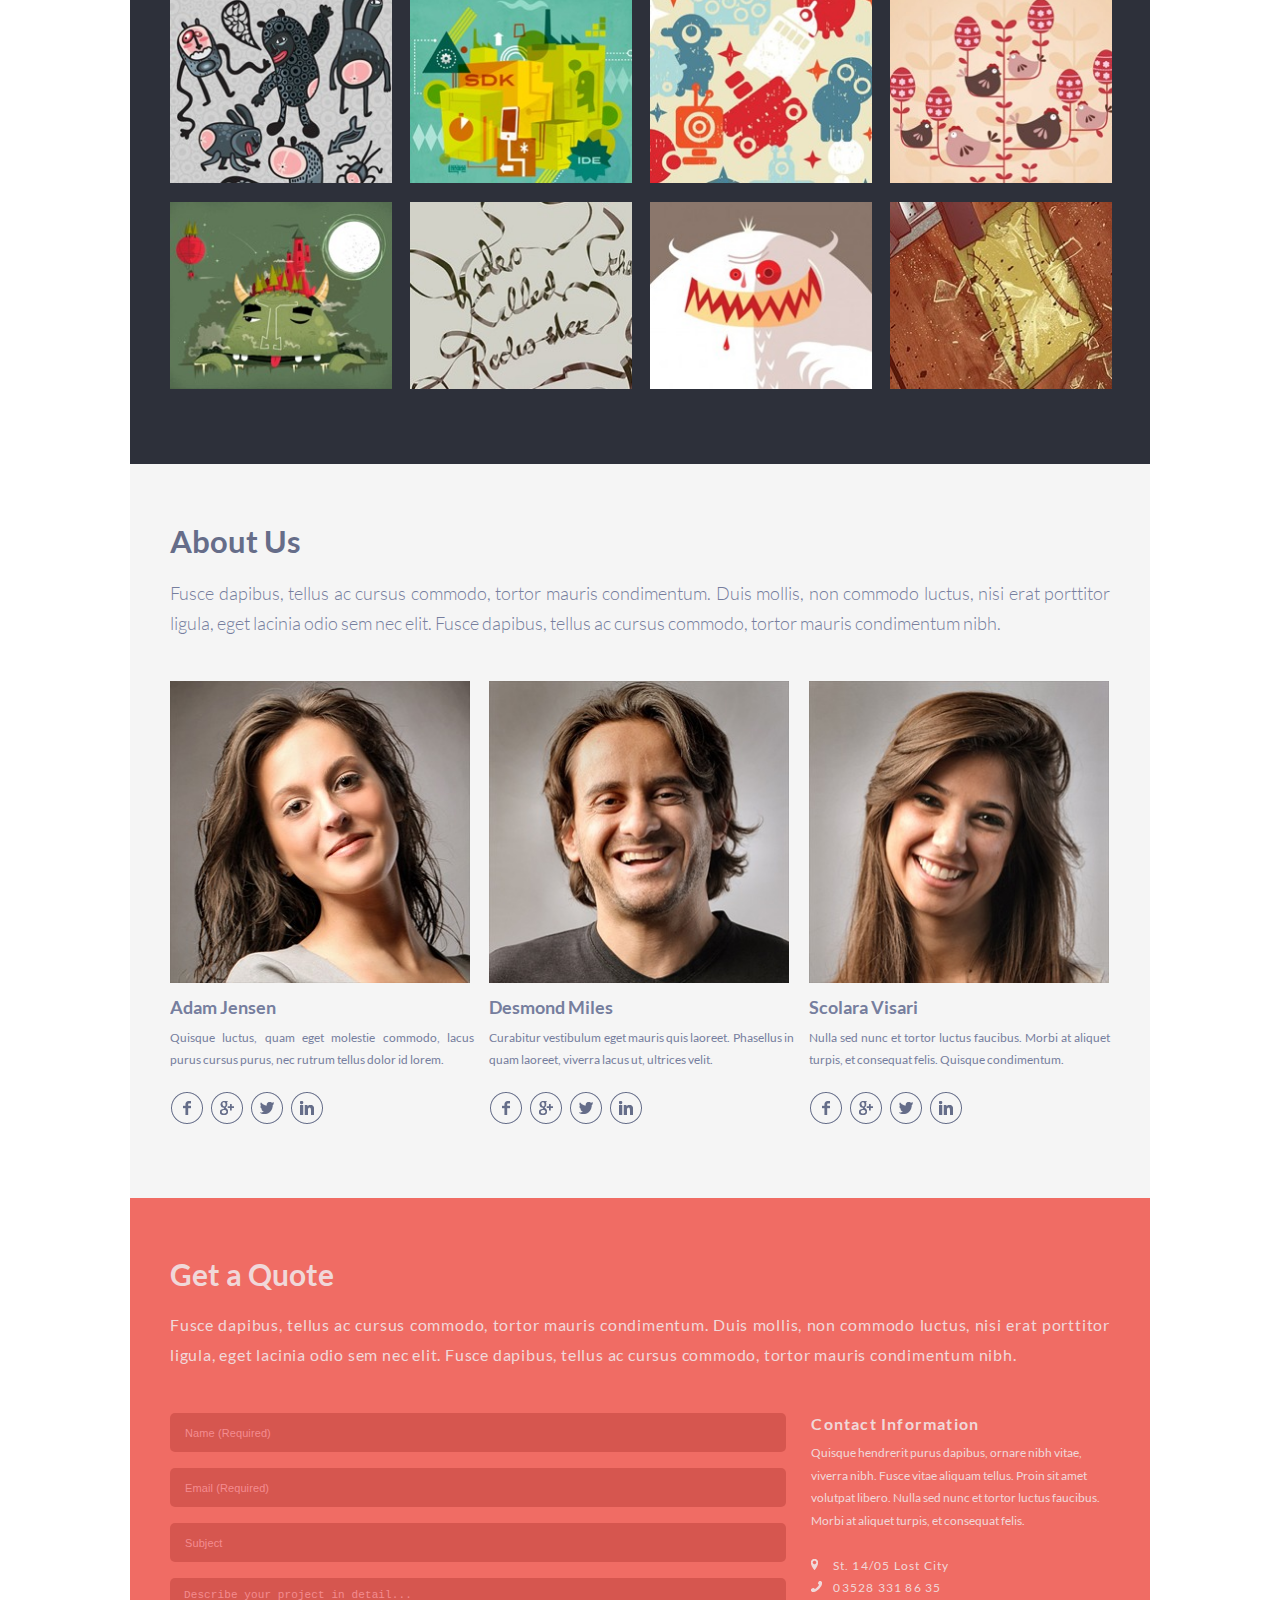
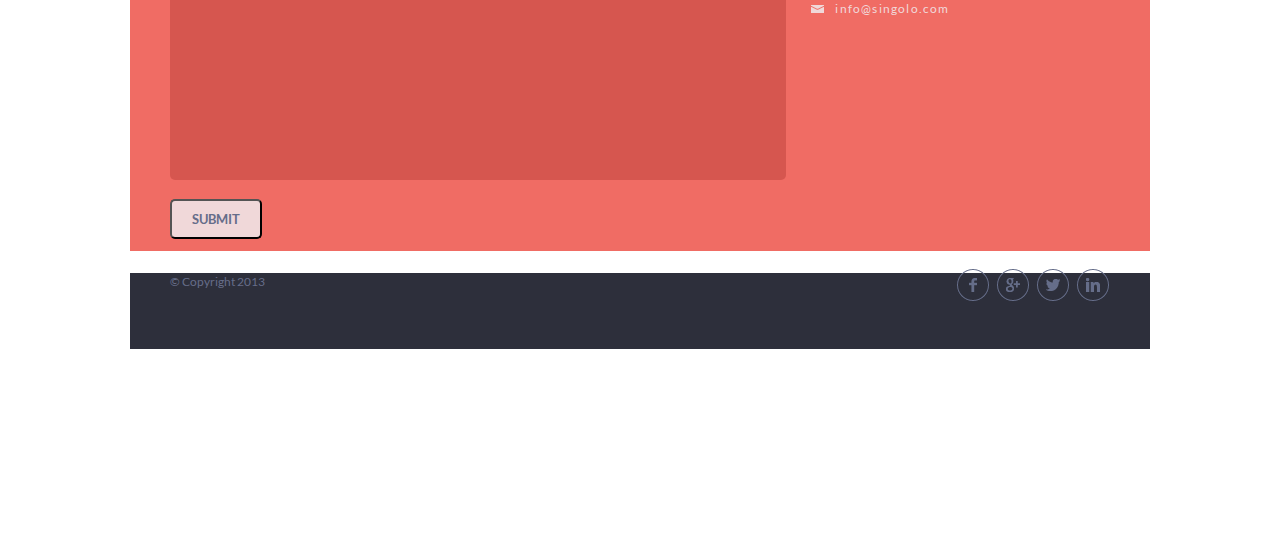
==== commit dfe14ea3: "responsive" ====
--- a/index.html
+++ b/index.html
@@ -14,7 +14,9 @@
         <header class="fixed">
             <!-- <a name="home"></a> -->
             <div class="header">
-
+                <div class="header__burger">
+                    <span></span>
+                </div>
                 <div class="logo">
                     <h1><span>SINGOLO</span><span class="logo-star">*</span></h1>
                 </div>
@@ -216,6 +218,7 @@
                     <input type="email" placeholder="Email (Required)" id="email" name="email" required>
                     <input type="text" placeholder="Subject" id="subject" name="subject">
                     <textarea placeholder="Describe your project in detail..." id="description" maxlength="150"></textarea>
+                    <button class="submit-button" type="submit" form="data">SUBMIT</button>
                 </form>
                 <div class="contact-info">
                     <h4>Contact Information</h4>
@@ -225,7 +228,7 @@
                         <a href="tel:3318635"><img src="./assets/cell.png" alt="phone">03528 331 86 35 </a><br>
                         <a href="mailto:info@singolo.com"><img src="./assets/mail.png" alt="mail">info@singolo.com</a>
                     </div>
-                    <button class="submit-button" type="submit" form="data">SUBMIT</button>
+                    
                     <div class="message hidden" id="message-block">
                         <div class="message" id="message">
                             <p>The letter was sent</p>
@@ -240,7 +243,7 @@
         </section>
     </main>
     <footer class="footer wrapper">
-        <div class="line"></div>
+        <!-- <div class="line"></div> -->
 
         <div class="footer-info">
             <div>
--- a/style.css
+++ b/style.css
@@ -124,7 +124,7 @@
 .line-top {
     background-color: #353846;
     height: 6px;
-    width: 1020px;
+    max-width: 1020px;
     margin: 0 auto;
 }
 
@@ -360,14 +360,14 @@
 
 .cards {
     display: flex;
-    /* justify-content: space-between; */
+    justify-content: space-between;
     margin-top: 43px;
 }
 
 .card {
     width: 304px;
     height: 443px;
-    margin: calc(2%/2);
+    /* margin: calc(2%/2); */
     text-align: justify;
 }
 
@@ -399,7 +399,7 @@
     font-family: "Lato";
     font-weight: 400;
     margin-top: 9px;
-    letter-spacing: 0.3px;
+    /* letter-spacing: 0.3px; */
 }
 
 .icons {
@@ -445,6 +445,9 @@
 .form textarea::placeholder {
     color: #f48c8f;
     opacity: 1;
+    font-size: 11px;
+    letter-spacing: 0.1px;
+
 }
 
 .form input {
@@ -475,7 +478,8 @@
 
 .contact-info {
     width: 300px;
-    margin-left: 30px;
+    margin-left: 25px;
+    ;
 }
 
 .contact-info h4 {
@@ -492,7 +496,7 @@
 }
 
 .submit-button {
-    margin-top: 128px;
+    /* margin-top: 128px; */
     padding: 10px 20px;
     border-radius: 5px;
     outline: none;
@@ -716,6 +720,10 @@
     }
 }
 
+.header__burger {
+    display: none;
+}
+
 @media all and (max-width: 1020px) {
     .fixed {
         left: 0px;
@@ -772,11 +780,146 @@
 }
 
 @media all and (max-width: 768px) {
-
+    .main {
+        height: auto;
+    }
 
     .plate {
-
-        flex: 1 0 30%;
-
+        flex: 1 0 29%;
+    }
+
+    .menu {
+        display: flex;
+        flex-direction: column;
+        justify-content: center;
+        align-items: baseline;
+        width: 205px;
+        height: 260px;
+        position: absolute;
+        background-color: #2d303a;
+        font-size: medium;
+        left: 71px;
+        top: 232px;
+        padding-left: 10px;
+        visibility: hidden;
+    }
+
+    .top-link {
+        line-height: 3;
+
+    }
+
+    .top-link::before {
+        content: '';
+        margin: 0;
+    }
+
+    .header {
+        height: 71px;
+        justify-content: flex-start;
+    }
+
+    .header__burger {
+        display: block;
+        position: relative;
+        height: 26px;
+        width: 20px;
+        top: -6%;
+        margin-right: 32%;
+    }
+
+    .header__burger::before,
+    .header__burger::after {
+        content: '';
+        background-color: white;
+        position: absolute;
+        width: 100%;
+        height: 2px;
+        left: 0;
+    }
+
+    .header__burger::before {
+        top: 0;
+    }
+
+    .header__burger::after {
+        bottom: 0;
+    }
+
+    .header__burger span {
+        position: absolute;
+        background-color: #fff;
+        width: 100%;
+        left: 0;
+        height: 2px;
+        top: 12px;
+    }
+
+    .last-part {
+        height: auto;
+    }
+
+    .submit-button {
+        background-color: #FBC65F;
+        color: #886A30;
+        border: none;
+        border-radius: 5px;
+        width: 136px;
+        margin-bottom: 41px;
+    }
+}
+
+@media all and (max-width: 590px) {
+
+    .plate {
+        flex: 1 0 43%;
+    }
+
+    .plate:nth-child(n+9) {
+        display: none;
+    }
+
+    .about-us {
+        height: auto;
+    }
+     .cards {
+        flex-direction: column;
+        justify-content: center;
+        align-items: center;
+    }
+
+    .card,
+    .card:nth-child(2),
+    .card:last-child {
+        width: auto;
+    }
+
+    .submit-button {
+        width: 100%;
+    }
+
+    .form {
+        display: block;
+    }
+
+    .form form {
+        width: auto;
+    }
+
+    .contact-info {
+        width: auto;
+        margin: 0;
+        padding-bottom: 25px;
+    }
+
+    .footer-info {
+        height: 100%;
+        justify-content: center;
+        align-items: center;
+        margin: 0;
+    }
+
+    .footer-info div:first-child {
+        display: none;
     }
 }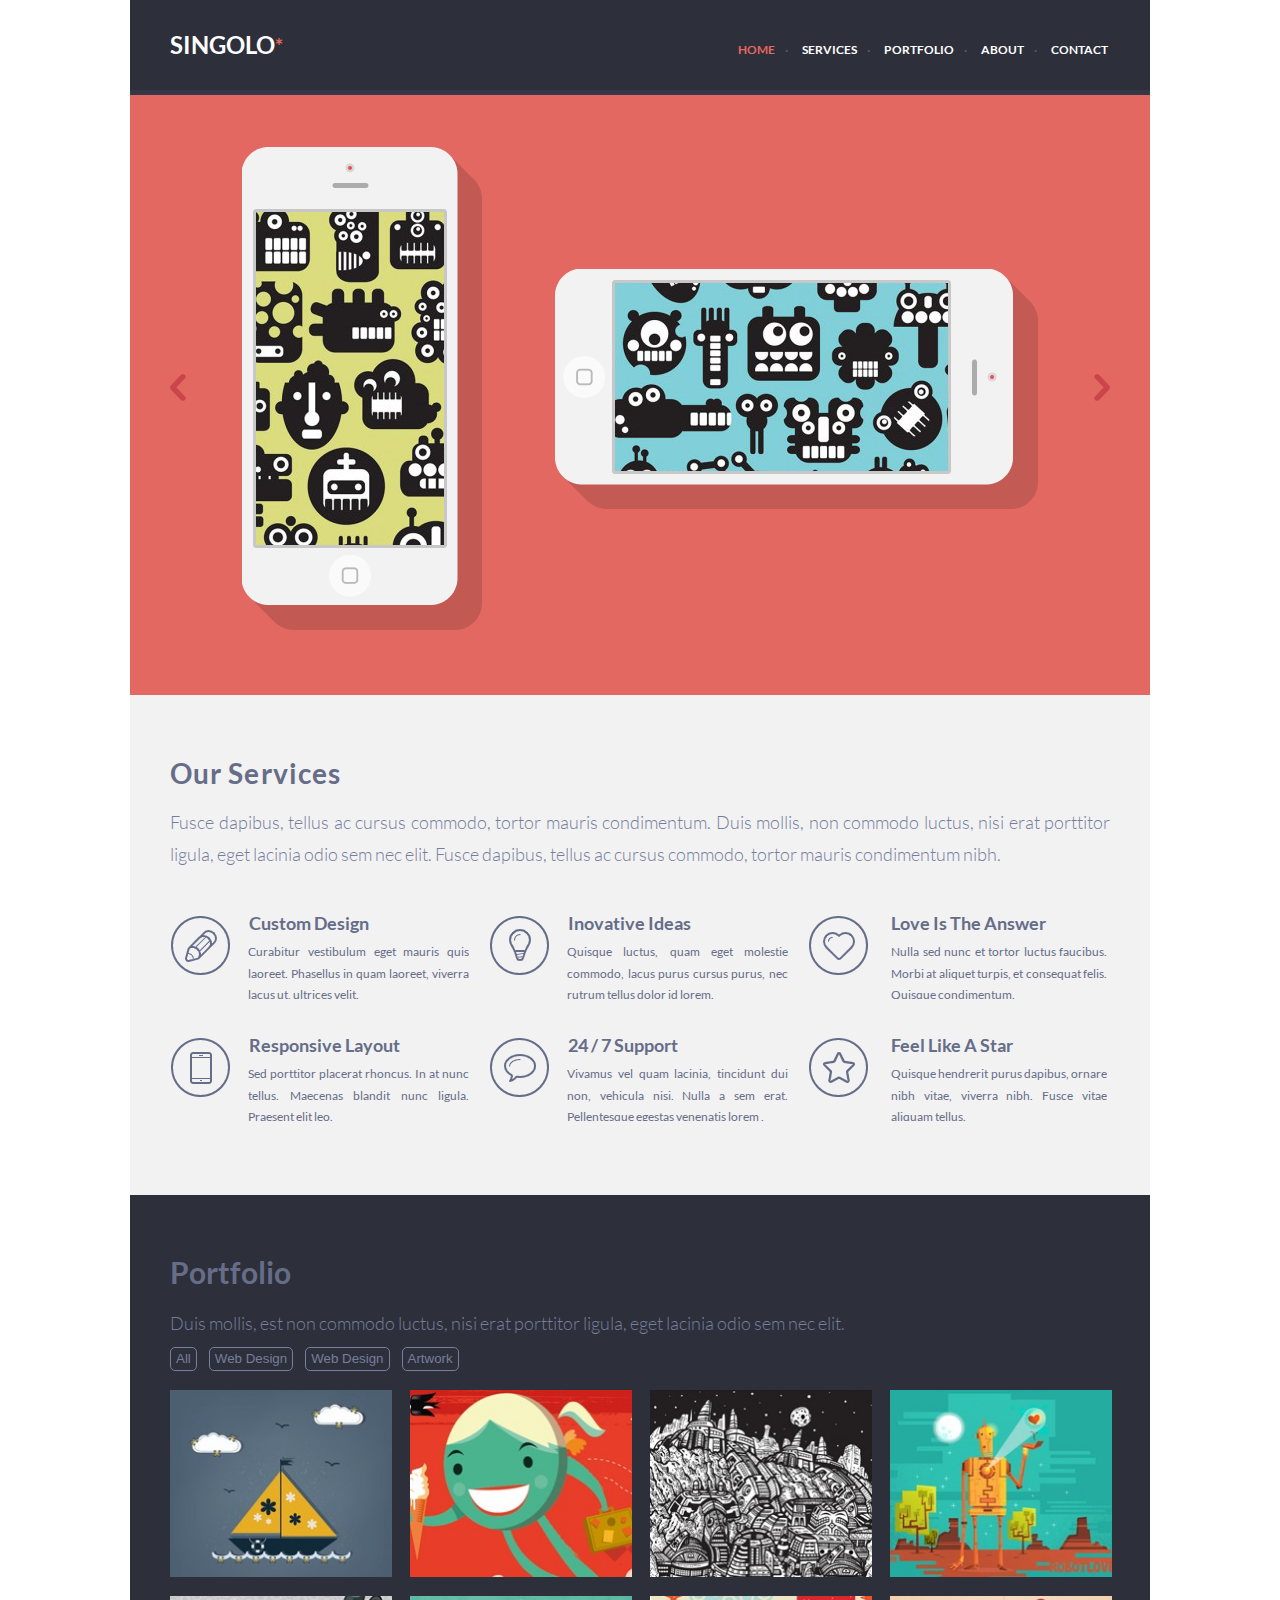
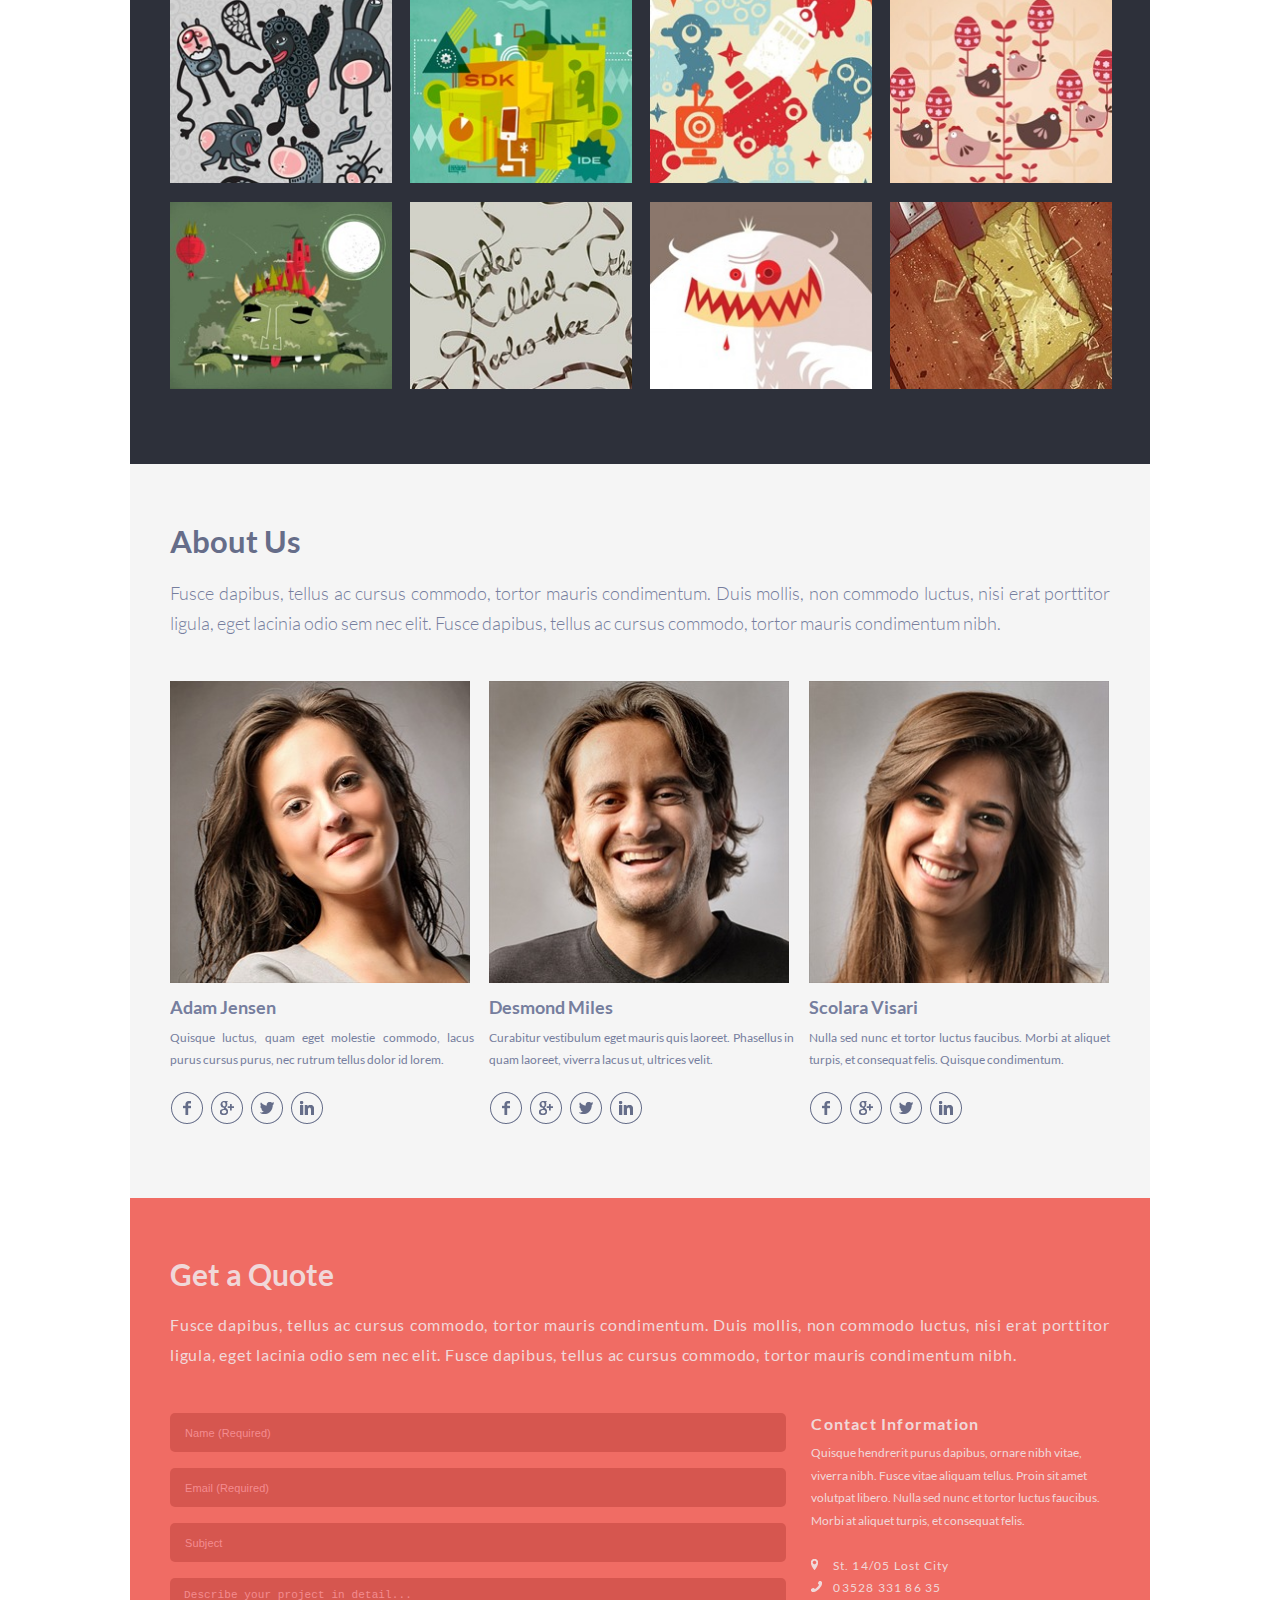
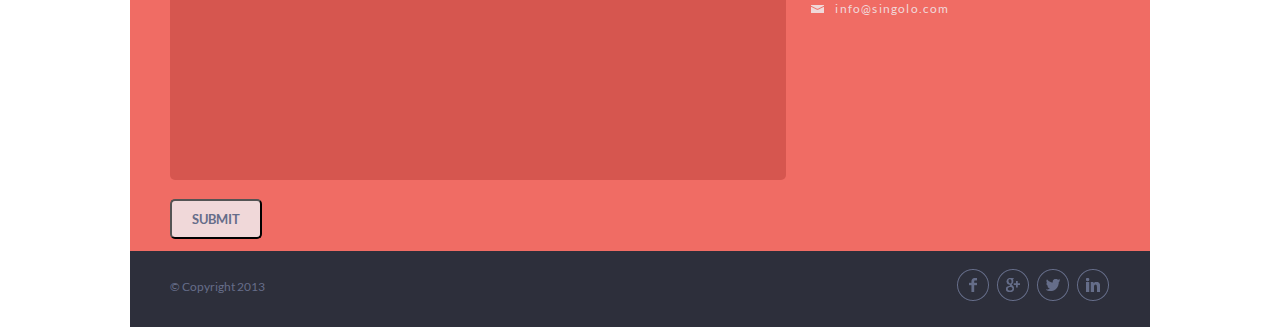
==== commit adf2710d: "burger-on" ====
--- a/index.html
+++ b/index.html
@@ -27,6 +27,7 @@
                     <li><a class="top-link" href="#about-us">ABOUT</a></li>
                     <li><a class="top-link" href="#contacts">CONTACT</a></li>
                 </ul>
+                <div class="menu-bg hidden"></div>
             </div>
         </header>
 
--- a/style.css
+++ b/style.css
@@ -84,7 +84,7 @@
 .menu {
     display: flex;
     width: 370px;
-    font-size: 11px;
+    font-size: 12px;
     list-style: none;
     justify-content: space-between;
     height: 100%;
@@ -101,7 +101,7 @@
 .top-link::before {
     content: '·';
     color: #ffffff30;
-    margin-right: 17px;
+    margin-right: 14px;
 }
 
 .top-link:hover {
@@ -524,14 +524,15 @@
 
 .footer {
     height: 76px;
-    margin-bottom: 200px;
+    
 }
 
 .footer-info {
     display: flex;
     justify-content: space-between;
     color: #666d89;
-    margin-top: 22px;
+    height: 100%;
+    align-items: center;
 }
 
 .footer-info div:first-child {
@@ -725,12 +726,36 @@
 }
 
 @media all and (max-width: 1020px) {
+
+    .wrapper {
+        padding: 0 20px;
+    }
+
     .fixed {
         left: 0px;
     }
 
+    .main {
+        height: auto;
+    }
+
+    .slide {
+        height: auto;
+        margin-top: 42px;
+        margin-bottom: 20px;
+    }
+
+    .slide-blue {
+        width: 56.2%;
+        margin: -1% 5% 1%;
+    }
+
     .services {
         height: auto;
+    }
+
+    .services_title {
+        padding-top: 40px;
     }
 
     .service_list {
@@ -761,8 +786,14 @@
         height: 100%;
     }
 
+    .about-us {
+        margin-bottom: 10%;
+        height: auto;
+    }
+
     .card {
         flex: 0 1 32%;
+        height: auto;
     }
 
     .photo img {
@@ -770,6 +801,18 @@
         height: 100%;
     }
 
+    .icons {
+        margin-top: 0px;
+    }
+
+    .form {
+        margin-top: 3%;
+    }
+
+    .form textarea {
+        height: 150px;
+    }
+
     .line-top {
         width: auto;
     }
@@ -780,6 +823,16 @@
 }
 
 @media all and (max-width: 768px) {
+
+    .logo {
+        position: relative;
+        z-index: 11;
+    }
+
+    .logo span {
+        font-size: 19px;
+    }
+
     .main {
         height: auto;
     }
@@ -789,19 +842,54 @@
     }
 
     .menu {
+        padding-left: 54px;
+        position: absolute;
+        font-size: x-large;
+
+        top: 0;
+        left: 0;
         display: flex;
+        z-index: 10;
+        margin: 0;
+        height: 100vh;
+        width: 261px;
+        background-color: #2d303a;
+        box-shadow: 0 0 40px rgba(0, 0, 0, 0.4);
+        transition: left 0.6s;
         flex-direction: column;
         justify-content: center;
         align-items: baseline;
-        width: 205px;
-        height: 260px;
-        position: absolute;
-        background-color: #2d303a;
-        font-size: medium;
-        left: 71px;
-        top: 232px;
-        padding-left: 10px;
-        visibility: hidden;
+        padding-bottom: 55%;
+         visibility: hidden;
+    }
+
+    .menu:hover {
+        cursor: default;
+    }
+
+    .menu-bg {
+        position: fixed;
+        top: 0;
+        right: 0;
+        z-index: 1;
+        width: 100%;
+        height: 100%;
+        background-color: rgba(0, 0, 0, 0.5);
+    }
+
+    .menu li {
+        margin-top: -13px;
+    }
+
+    .logo-transform {
+        left: -34%;
+        top: 6%;
+    }
+
+    .burger-transform {
+        right: 37px;
+        transform: rotate(90deg);
+        transition: 0.5s;
     }
 
     .top-link {
@@ -819,13 +907,19 @@
         justify-content: flex-start;
     }
 
+    .top-space {
+        height: 71px;
+    }
+
     .header__burger {
         display: block;
         position: relative;
-        height: 26px;
-        width: 20px;
-        top: -6%;
+        height: 24px;
+        width: 24px;
+        top: 0;
         margin-right: 32%;
+        z-index: 11;
+        cursor: pointer;
     }
 
     .header__burger::before,
@@ -852,7 +946,17 @@
         width: 100%;
         left: 0;
         height: 2px;
-        top: 12px;
+        top: 11px;
+    }
+
+    .slide {
+        height: auto;
+        margin-top: 20px;
+    }
+
+    .slide-blue {
+        width: 56.2%;
+        margin: -1% 5% 1%;
     }
 
     .last-part {
@@ -865,24 +969,41 @@
         border: none;
         border-radius: 5px;
         width: 136px;
-        margin-bottom: 41px;
+        margin-bottom: 5%;
     }
 }
 
 @media all and (max-width: 590px) {
 
+    .plates {
+        margin-top: 20px;
+    }
+
     .plate {
-        flex: 1 0 43%;
+        flex: 1 0 42%;
+        margin: 5px;
     }
 
     .plate:nth-child(n+9) {
         display: none;
     }
 
+    .portfolio-buttons {
+        margin: 10px 0 19px;
+    }
+
+    .portfolio-buttons button {
+        font-size: 12px;
+        line-height: 11px;
+        padding: 4px 4px 4px;
+        letter-spacing: -0.015em;
+    }
+
     .about-us {
         height: auto;
     }
-     .cards {
+
+    .cards {
         flex-direction: column;
         justify-content: center;
         align-items: center;
